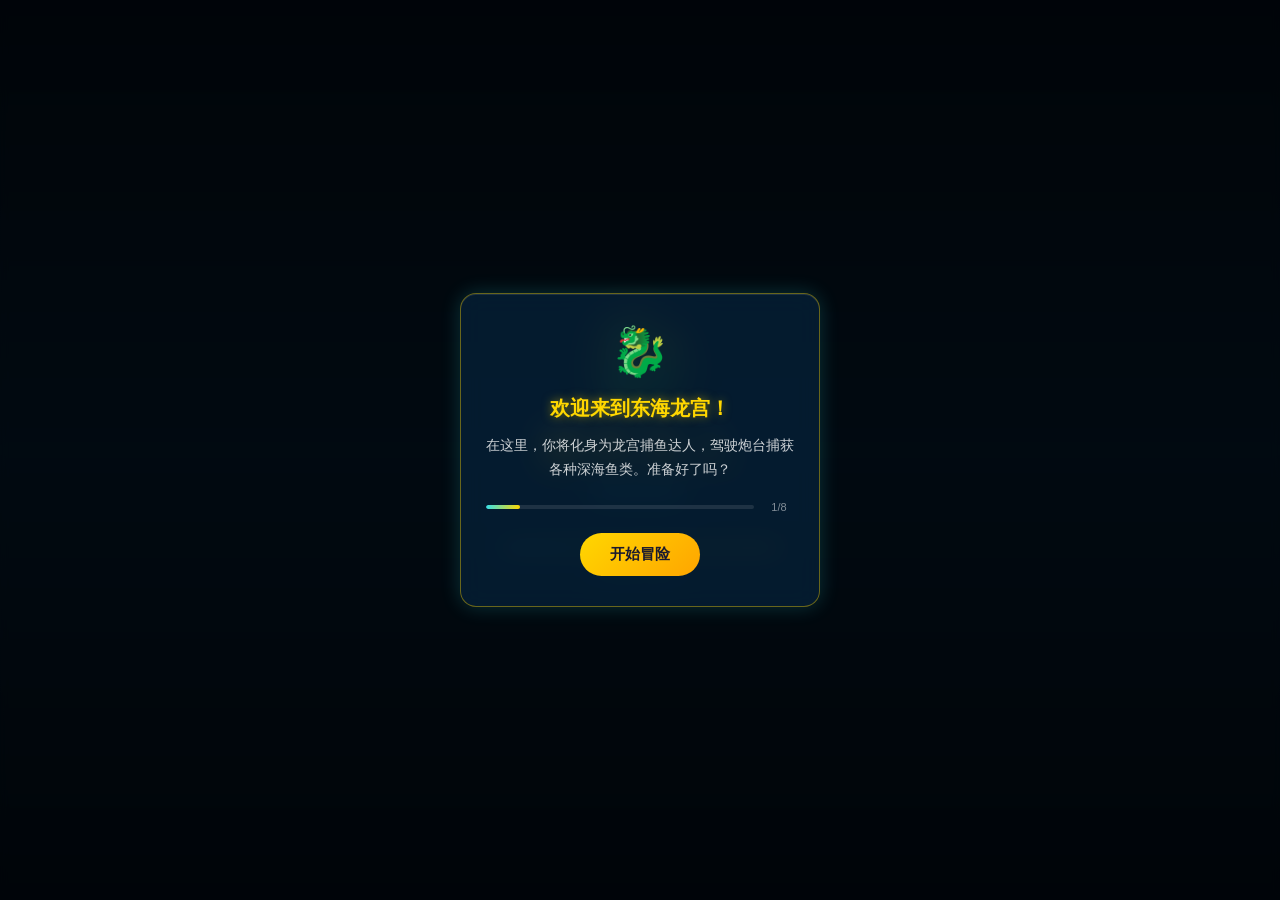
==== frontend/index.html @ 35c8842b "feat: 初始化捕鱼达人·东海龙宫项目 - 前端H5游戏：国风东海龙宫主题，完整捕鱼玩法 - 后端Java Spring Boot：DDD架构，130+ API接口 - 管理后台：数据报表/在线玩家" ====
<!DOCTYPE html>
<html lang="zh-CN">
<head>
    <meta charset="UTF-8">
    <meta name="viewport" content="width=device-width, initial-scale=1.0, maximum-scale=1.0, user-scalable=no, viewport-fit=cover">
    <meta name="description" content="捕鱼达人·东海龙宫 - 国风深海主题休闲捕鱼H5游戏">
    <meta name="theme-color" content="#06223A">
    <meta name="apple-mobile-web-app-capable" content="yes">
    <meta name="apple-mobile-web-app-status-bar-style" content="black-translucent">
    <title>捕鱼达人·东海龙宫</title>
    <link rel="manifest" href="manifest.json">
    <link rel="stylesheet" href="css/style.css">
</head>
<body>
    <!-- 加载画面 -->
    <div id="loading-screen" class="loading-screen">
        <div class="loading-content">
            <div class="loading-logo">
                <span class="logo-icon">🐉</span>
                <h1 class="logo-title">捕鱼达人</h1>
                <p class="logo-subtitle">· 东海龙宫 ·</p>
            </div>
            <div class="loading-bar-container">
                <div class="loading-bar" id="loading-bar"></div>
            </div>
            <p class="loading-text">正在进入龙宫...</p>
        </div>
    </div>

    <!-- 游戏容器 -->
    <div id="game-container" class="game-container"></div>

    <!-- 旋转提示（竖屏时显示） -->
    <div class="rotate-hint">
        <div class="rotate-icon">📱</div>
        <p>请横屏体验游戏</p>
    </div>

    <!-- 入口脚本 -->
    <script type="module" src="js/main.js"></script>

    <script>
        // 加载进度动画
        let progress = 0;
        const loadingBar = document.getElementById('loading-bar');
        const loadingInterval = setInterval(() => {
            progress += Math.random() * 15;
            if (progress >= 100) {
                progress = 100;
                clearInterval(loadingInterval);
                // 延迟隐藏加载画面
                setTimeout(() => {
                    const loading = document.getElementById('loading-screen');
                    if (loading) {
                        loading.classList.add('fade-out');
                        setTimeout(() => loading.style.display = 'none', 500);
                    }
                }, 500);
            }
            if (loadingBar) loadingBar.style.width = progress + '%';
        }, 200);

        // PWA Service Worker 注册
        if ('serviceWorker' in navigator) {
            window.addEventListener('load', () => {
                navigator.serviceWorker.register('sw.js').catch(() => {});
            });
        }
    </script>
</body>
</html>
---- frontend/css/style.css ----
/* ========================================
   捕鱼达人·东海龙宫 - 全局样式
   国风深海墨蓝主题 + 琉璃玻璃拟态 + 鎏金发光
   ======================================== */

/* CSS 变量 */
:root {
    --primary: #06223A;
    --primary-light: #0A3A5C;
    --primary-dark: #03101F;
    --accent: #36E0E8;
    --accent-light: #7DF9FF;
    --gold: #FFD700;
    --gold-dark: #B8860B;
    --gold-light: #FFF8DC;
    --text: #F0F8FF;
    --text-gold: #FFD700;
    --danger: #FF6B35;
    --success: #4ADE80;

    --glass-bg: rgba(6, 34, 58, 0.75);
    --glass-border: rgba(255, 215, 0, 0.4);
    --glass-shadow: 0 0 20px rgba(54, 224, 232, 0.2), inset 0 1px 0 rgba(255, 255, 255, 0.1);

    --safe-top: env(safe-area-inset-top, 0px);
    --safe-bottom: env(safe-area-inset-bottom, 0px);
    --safe-left: env(safe-area-inset-left, 0px);
    --safe-right: env(safe-area-inset-right, 0px);
}

* {
    margin: 0;
    padding: 0;
    box-sizing: border-box;
    -webkit-tap-highlight-color: transparent;
    -webkit-touch-callout: none;
    -webkit-user-select: none;
    user-select: none;
}

html, body {
    width: 100%;
    height: 100%;
    overflow: hidden;
    background: var(--primary-dark);
    font-family: "Microsoft YaHei", "PingFang SC", "Hiragino Sans GB", sans-serif;
    color: var(--text);
}

/* ========================================
   加载画面
   ======================================== */
.loading-screen {
    position: fixed;
    top: 0;
    left: 0;
    width: 100%;
    height: 100%;
    background: linear-gradient(180deg, var(--primary-dark) 0%, var(--primary) 50%, var(--primary-dark) 100%);
    display: flex;
    align-items: center;
    justify-content: center;
    z-index: 10000;
    transition: opacity 0.5s ease;
}

.loading-screen.fade-out {
    opacity: 0;
}

.loading-content {
    text-align: center;
}

.loading-logo {
    margin-bottom: 40px;
}

.logo-icon {
    font-size: 80px;
    display: block;
    animation: float 3s ease-in-out infinite;
    filter: drop-shadow(0 0 20px var(--gold));
}

.logo-title {
    font-size: 42px;
    font-weight: bold;
    background: linear-gradient(180deg, var(--gold-light) 0%, var(--gold) 50%, var(--gold-dark) 100%);
    -webkit-background-clip: text;
    -webkit-text-fill-color: transparent;
    background-clip: text;
    text-shadow: 0 0 30px rgba(255, 215, 0, 0.5);
    margin-top: 10px;
    letter-spacing: 8px;
}

.logo-subtitle {
    font-size: 18px;
    color: var(--accent);
    letter-spacing: 6px;
    margin-top: 5px;
    text-shadow: 0 0 10px var(--accent);
}

.loading-bar-container {
    width: 280px;
    height: 6px;
    background: rgba(255, 255, 255, 0.1);
    border-radius: 3px;
    margin: 0 auto 15px;
    overflow: hidden;
    border: 1px solid var(--glass-border);
}

.loading-bar {
    height: 100%;
    width: 0%;
    background: linear-gradient(90deg, var(--accent) 0%, var(--gold) 100%);
    border-radius: 3px;
    box-shadow: 0 0 10px var(--accent);
    transition: width 0.3s ease;
}

.loading-text {
    font-size: 14px;
    color: var(--accent);
    opacity: 0.8;
}

.loading-error {
    color: var(--danger);
    font-size: 16px;
}

@keyframes float {
    0%, 100% { transform: translateY(0); }
    50% { transform: translateY(-10px); }
}

/* ========================================
   游戏容器
   ======================================== */
.game-container {
    position: relative;
    width: 100%;
    height: 100%;
    overflow: hidden;
}

.game-container canvas {
    display: block;
    position: absolute;
    top: 0;
    left: 0;
}

/* ========================================
   琉璃玻璃面板通用样式
   ======================================== */
.glass-panel {
    background: var(--glass-bg);
    backdrop-filter: blur(12px);
    -webkit-backdrop-filter: blur(12px);
    border: 1px solid var(--glass-border);
    border-radius: 16px;
    box-shadow: var(--glass-shadow);
}

/* ========================================
   顶部状态栏
   ======================================== */
.top-bar {
    position: absolute;
    top: calc(10px + var(--safe-top));
    left: calc(10px + var(--safe-left));
    right: calc(10px + var(--safe-right));
    height: 56px;
    display: flex;
    align-items: center;
    justify-content: space-between;
    padding: 0 16px;
    z-index: 100;
    border-radius: 28px;
}

.top-bar-left {
    display: flex;
    align-items: center;
    gap: 10px;
}

.player-avatar {
    position: relative;
    width: 40px;
    height: 40px;
    border-radius: 50%;
    background: linear-gradient(135deg, var(--primary-light), var(--primary));
    display: flex;
    align-items: center;
    justify-content: center;
    font-size: 22px;
    border: 2px solid var(--gold);
    box-shadow: 0 0 10px rgba(255, 215, 0, 0.4);
}

.avatar-ring {
    position: absolute;
    top: -3px;
    left: -3px;
    right: -3px;
    bottom: -3px;
    border-radius: 50%;
    border: 2px solid transparent;
    border-top-color: var(--accent);
    animation: spin 3s linear infinite;
}

@keyframes spin {
    to { transform: rotate(360deg); }
}

.player-info {
    display: flex;
    flex-direction: column;
    line-height: 1.2;
}

.player-name {
    font-size: 14px;
    font-weight: bold;
    color: var(--text);
}

.player-vip {
    font-size: 11px;
    color: var(--gold);
    background: linear-gradient(90deg, rgba(255, 215, 0, 0.2), rgba(255, 215, 0, 0.05));
    padding: 1px 6px;
    border-radius: 4px;
    border: 1px solid rgba(255, 215, 0, 0.3);
    width: fit-content;
}

.top-bar-center {
    flex: 1;
    display: flex;
    justify-content: center;
}

.coin-display {
    display: flex;
    align-items: center;
    gap: 8px;
    background: linear-gradient(135deg, rgba(255, 215, 0, 0.15), rgba(255, 215, 0, 0.05));
    border: 1px solid rgba(255, 215, 0, 0.4);
    border-radius: 20px;
    padding: 6px 14px;
    box-shadow: 0 0 15px rgba(255, 215, 0, 0.2);
}

.coin-icon {
    font-size: 20px;
    filter: drop-shadow(0 0 5px var(--gold));
}

.coin-value {
    font-size: 18px;
    font-weight: bold;
    color: var(--gold);
    text-shadow: 0 0 10px rgba(255, 215, 0, 0.6);
    min-width: 60px;
    text-align: center;
    transition: transform 0.2s;
}

.coin-value.coin-bump {
    transform: scale(1.2);
}

.coin-add-btn {
    width: 24px;
    height: 24px;
    border-radius: 50%;
    border: none;
    background: linear-gradient(135deg, var(--gold), var(--gold-dark));
    color: var(--primary-dark);
    font-size: 16px;
    font-weight: bold;
    cursor: pointer;
    display: flex;
    align-items: center;
    justify-content: center;
    box-shadow: 0 0 8px rgba(255, 215, 0, 0.5);
    transition: transform 0.15s;
}

.coin-add-btn:active {
    transform: scale(0.9);
}

/* 能量条 */
.energy-bar-container {
    display: flex;
    align-items: center;
    gap: 6px;
    margin-top: 4px;
    justify-content: center;
}

.energy-bar-bg {
    width: 120px;
    height: 8px;
    border-radius: 4px;
    background: rgba(0, 0, 0, 0.4);
    border: 1px solid rgba(54, 224, 232, 0.3);
    overflow: hidden;
}

.energy-bar-fill {
    height: 100%;
    width: 30%;
    border-radius: 4px;
    background: linear-gradient(90deg, #36E0E8, #7DF9FF, #36E0E8);
    box-shadow: 0 0 8px rgba(54, 224, 232, 0.6);
    transition: width 0.3s ease;
    animation: energyGlow 2s ease-in-out infinite;
}

@keyframes energyGlow {
    0%, 100% { box-shadow: 0 0 6px rgba(54, 224, 232, 0.4); }
    50% { box-shadow: 0 0 12px rgba(54, 224, 232, 0.8); }
}

.energy-bar-text {
    font-size: 10px;
    color: var(--accent);
    font-weight: bold;
    min-width: 45px;
}

.top-bar-right {
    display: flex;
    align-items: center;
    gap: 12px;
}

.diamond-display, .level-display {
    display: flex;
    align-items: center;
    gap: 4px;
    font-size: 14px;
    font-weight: bold;
}

.diamond-display {
    color: var(--accent-light);
    text-shadow: 0 0 8px var(--accent);
}

.level-display {
    color: var(--gold);
    text-shadow: 0 0 8px var(--gold);
}

/* ========================================
   底部操作栏
   ======================================== */
.bottom-bar {
    position: absolute;
    bottom: calc(10px + var(--safe-bottom));
    left: calc(10px + var(--safe-left));
    right: calc(10px + var(--safe-right));
    height: 64px;
    display: flex;
    align-items: center;
    justify-content: space-between;
    padding: 0 16px;
    z-index: 100;
    border-radius: 32px;
}

.bottom-bar-left {
    display: flex;
    align-items: center;
    gap: 8px;
}

.cannon-btn {
    width: 40px;
    height: 40px;
    border-radius: 50%;
    border: 1px solid var(--glass-border);
    background: linear-gradient(135deg, rgba(54, 224, 232, 0.2), rgba(54, 224, 232, 0.05));
    color: var(--accent);
    font-size: 20px;
    font-weight: bold;
    cursor: pointer;
    display: flex;
    align-items: center;
    justify-content: center;
    transition: all 0.15s;
    box-shadow: 0 0 8px rgba(54, 224, 232, 0.3);
}

.cannon-btn:active {
    transform: scale(0.9);
    background: linear-gradient(135deg, rgba(255, 215, 0, 0.3), rgba(255, 215, 0, 0.1));
    color: var(--gold);
}

.cannon-level {
    display: flex;
    flex-direction: column;
    align-items: center;
    line-height: 1.1;
    min-width: 50px;
}

.cannon-level .level-label {
    font-size: 10px;
    color: var(--accent);
    opacity: 0.7;
}

.cannon-level .level-value {
    font-size: 18px;
    font-weight: bold;
    color: var(--gold);
    text-shadow: 0 0 8px rgba(255, 215, 0, 0.6);
}

.bottom-bar-center {
    display: flex;
    align-items: center;
}

.auto-fire-btn {
    display: flex;
    flex-direction: column;
    align-items: center;
    gap: 2px;
    padding: 8px 16px;
    border-radius: 20px;
    border: 1px solid var(--glass-border);
    background: linear-gradient(135deg, rgba(54, 224, 232, 0.15), rgba(54, 224, 232, 0.05));
    color: var(--accent);
    cursor: pointer;
    transition: all 0.15s;
    font-size: 12px;
}

.auto-fire-btn.active {
    background: linear-gradient(135deg, rgba(255, 215, 0, 0.3), rgba(255, 215, 0, 0.1));
    color: var(--gold);
    border-color: var(--gold);
    box-shadow: 0 0 15px rgba(255, 215, 0, 0.4);
}

.auto-fire-btn:active {
    transform: scale(0.95);
}

.auto-fire-icon {
    font-size: 18px;
}

.bottom-bar-right {
    display: flex;
    align-items: center;
    gap: 6px;
}

.action-btn {
    position: relative;
    width: 40px;
    height: 40px;
    border-radius: 50%;
    border: 1px solid var(--glass-border);
    background: rgba(6, 34, 58, 0.5);
    font-size: 18px;
    cursor: pointer;
    display: flex;
    align-items: center;
    justify-content: center;
    transition: all 0.15s;
}

.action-btn:active {
    transform: scale(0.9);
    background: rgba(255, 215, 0, 0.2);
}

.btn-badge {
    position: absolute;
    top: -2px;
    right: -2px;
    width: 16px;
    height: 16px;
    border-radius: 50%;
    background: var(--danger);
    color: white;
    font-size: 10px;
    font-weight: bold;
    display: flex;
    align-items: center;
    justify-content: center;
    animation: pulse 1s ease-in-out infinite;
}

@keyframes pulse {
    0%, 100% { transform: scale(1); }
    50% { transform: scale(1.2); }
}

/* ========================================
   侧边道具栏
   ======================================== */
.sidebar {
    position: absolute;
    right: calc(10px + var(--safe-right));
    top: 50%;
    transform: translateY(-50%);
    display: flex;
    flex-direction: column;
    gap: 10px;
    padding: 12px 8px;
    z-index: 99;
    border-radius: 24px;
}

.item-btn {
    position: relative;
    width: 48px;
    height: 48px;
    border-radius: 50%;
    border: 2px solid var(--glass-border);
    background: linear-gradient(135deg, rgba(6, 34, 58, 0.8), rgba(10, 58, 92, 0.6));
    font-size: 24px;
    cursor: pointer;
    display: flex;
    align-items: center;
    justify-content: center;
    transition: all 0.15s;
    box-shadow: 0 0 10px rgba(54, 224, 232, 0.2);
}

.item-btn:active {
    transform: scale(0.9);
    box-shadow: 0 0 20px rgba(255, 215, 0, 0.5);
}

.item-count {
    position: absolute;
    bottom: -2px;
    right: -2px;
    min-width: 18px;
    height: 18px;
    padding: 0 4px;
    border-radius: 9px;
    background: var(--gold);
    color: var(--primary-dark);
    font-size: 11px;
    font-weight: bold;
    display: flex;
    align-items: center;
    justify-content: center;
}

.item-cooldown {
    position: absolute;
    top: 0;
    left: 0;
    right: 0;
    bottom: 0;
    border-radius: 50%;
    background: rgba(0, 0, 0, 0.6);
    color: var(--gold);
    font-size: 14px;
    font-weight: bold;
    display: flex;
    align-items: center;
    justify-content: center;
}

.sidebar-divider {
    width: 80%;
    height: 1px;
    background: linear-gradient(90deg, transparent, rgba(255, 215, 0, 0.4), transparent);
    margin: 4px 0;
}

/* 技能按钮 */
.skill-btn {
    position: relative;
    width: 44px;
    height: 44px;
    border-radius: 50%;
    border: 2px solid rgba(54, 224, 232, 0.5);
    background: linear-gradient(135deg, rgba(54, 224, 232, 0.15), rgba(6, 34, 58, 0.8));
    cursor: pointer;
    display: flex;
    flex-direction: column;
    align-items: center;
    justify-content: center;
    transition: all 0.15s;
    box-shadow: 0 0 10px rgba(54, 224, 232, 0.2);
    padding: 0;
}

.skill-btn:hover {
    border-color: var(--accent);
    box-shadow: 0 0 15px rgba(54, 224, 232, 0.5);
    transform: scale(1.08);
}

.skill-btn:active {
    transform: scale(0.92);
}

.skill-btn.disabled {
    opacity: 0.4;
    cursor: not-allowed;
    filter: grayscale(0.5);
}

.skill-icon {
    font-size: 18px;
    line-height: 1;
}

.skill-cost {
    font-size: 8px;
    color: var(--accent);
    font-weight: bold;
    margin-top: 1px;
}

/* ========================================
   弹窗系统
   ======================================== */
.popup {
    position: fixed;
    top: 0;
    left: 0;
    width: 100%;
    height: 100%;
    display: flex;
    align-items: center;
    justify-content: center;
    z-index: 1000;
    animation: popupFadeIn 0.2s ease;
}

@keyframes popupFadeIn {
    from { opacity: 0; }
    to { opacity: 1; }
}

.popup-overlay {
    position: absolute;
    top: 0;
    left: 0;
    width: 100%;
    height: 100%;
    background: rgba(0, 0, 0, 0.6);
    backdrop-filter: blur(4px);
}

.popup-panel {
    position: relative;
    width: 90%;
    max-width: 500px;
    max-height: 80vh;
    display: flex;
    flex-direction: column;
    animation: popupSlideIn 0.3s cubic-bezier(0.34, 1.56, 0.64, 1);
    overflow: hidden;
}

@keyframes popupSlideIn {
    from {
        transform: scale(0.8) translateY(20px);
        opacity: 0;
    }
    to {
        transform: scale(1) translateY(0);
        opacity: 1;
    }
}

.popup-title-bar {
    display: flex;
    align-items: center;
    justify-content: space-between;
    padding: 16px 20px;
    border-bottom: 1px solid var(--glass-border);
    background: linear-gradient(90deg, rgba(255, 215, 0, 0.1), transparent);
}

.popup-title {
    font-size: 18px;
    font-weight: bold;
    background: linear-gradient(180deg, var(--gold-light), var(--gold));
    -webkit-background-clip: text;
    -webkit-text-fill-color: transparent;
    background-clip: text;
    text-shadow: 0 0 10px rgba(255, 215, 0, 0.3);
    letter-spacing: 2px;
}

.popup-close-btn {
    width: 32px;
    height: 32px;
    border-radius: 50%;
    border: 1px solid var(--glass-border);
    background: rgba(255, 107, 53, 0.2);
    color: var(--danger);
    font-size: 14px;
    cursor: pointer;
    display: flex;
    align-items: center;
    justify-content: center;
    transition: all 0.15s;
}

.popup-close-btn:hover {
    background: rgba(255, 107, 53, 0.4);
    transform: rotate(90deg);
}

.popup-content {
    flex: 1;
    overflow-y: auto;
    padding: 16px 20px;
}

.popup-content::-webkit-scrollbar {
    width: 4px;
}

.popup-content::-webkit-scrollbar-track {
    background: transparent;
}

.popup-content::-webkit-scrollbar-thumb {
    background: var(--glass-border);
    border-radius: 2px;
}

/* ========================================
   Toast 提示
   ======================================== */
.toast-container {
    position: fixed;
    top: calc(80px + var(--safe-top));
    left: 50%;
    transform: translateX(-50%);
    z-index: 2000;
    display: flex;
    flex-direction: column;
    align-items: center;
    gap: 8px;
    pointer-events: none;
}

.toast {
    padding: 10px 24px;
    border-radius: 20px;
    font-size: 14px;
    color: var(--text);
    white-space: nowrap;
    animation: toastIn 0.3s ease, toastOut 0.3s ease 1.7s forwards;
    box-shadow: 0 4px 20px rgba(0, 0, 0, 0.3);
}

@keyframes toastIn {
    from { transform: translateY(-20px); opacity: 0; }
    to { transform: translateY(0); opacity: 1; }
}

@keyframes toastOut {
    to { transform: translateY(-10px); opacity: 0; }
}

.toast.fade-out {
    opacity: 0;
}

/* ========================================
   FPS 显示
   ======================================== */
.fps-display {
    position: absolute;
    top: calc(70px + var(--safe-top));
    left: 10px;
    padding: 4px 10px;
    background: rgba(0, 0, 0, 0.6);
    border-radius: 4px;
    font-size: 11px;
    color: var(--success);
    font-family: monospace;
    z-index: 200;
    pointer-events: none;
}

/* ========================================
   任务面板
   ======================================== */
.task-item {
    display: flex;
    align-items: center;
    justify-content: space-between;
    padding: 12px;
    margin-bottom: 10px;
    background: rgba(255, 255, 255, 0.05);
    border-radius: 12px;
    border: 1px solid rgba(255, 255, 255, 0.1);
    transition: all 0.2s;
}

.task-item.completed {
    border-color: var(--gold);
    background: rgba(255, 215, 0, 0.1);
}

.task-item.claimed {
    opacity: 0.5;
}

.task-info {
    flex: 1;
}

.task-name {
    font-size: 14px;
    font-weight: bold;
    color: var(--text);
    display: block;
    margin-bottom: 6px;
}

.task-progress-bar {
    width: 100%;
    height: 6px;
    background: rgba(255, 255, 255, 0.1);
    border-radius: 3px;
    overflow: hidden;
    margin-bottom: 4px;
}

.task-progress-fill {
    height: 100%;
    background: linear-gradient(90deg, var(--accent), var(--gold));
    border-radius: 3px;
    transition: width 0.3s;
}

.task-progress-text {
    font-size: 11px;
    color: var(--accent);
    opacity: 0.7;
}

.task-reward {
    display: flex;
    flex-direction: column;
    align-items: flex-end;
    gap: 4px;
    margin-left: 12px;
}

.reward-coins, .reward-diamonds {
    font-size: 12px;
    font-weight: bold;
}

.reward-coins { color: var(--gold); }
.reward-diamonds { color: var(--accent); }

.task-claim-btn {
    padding: 6px 14px;
    border-radius: 14px;
    border: none;
    background: linear-gradient(135deg, var(--gold), var(--gold-dark));
    color: var(--primary-dark);
    font-size: 12px;
    font-weight: bold;
    cursor: pointer;
    transition: all 0.15s;
}

.task-claim-btn:disabled {
    background: rgba(255, 255, 255, 0.1);
    color: rgba(255, 255, 255, 0.4);
    cursor: not-allowed;
}

.task-claim-btn:not(:disabled):active {
    transform: scale(0.95);
}

/* ========================================
   排行榜
   ======================================== */
.rank-tabs {
    display: flex;
    gap: 8px;
    margin-bottom: 16px;
}

.rank-tab {
    flex: 1;
    padding: 8px;
    border-radius: 8px;
    border: 1px solid var(--glass-border);
    background: transparent;
    color: var(--text);
    font-size: 13px;
    cursor: pointer;
    transition: all 0.15s;
}

.rank-tab.active {
    background: linear-gradient(135deg, rgba(255, 215, 0, 0.2), rgba(255, 215, 0, 0.05));
    border-color: var(--gold);
    color: var(--gold);
}

.rank-list {
    margin-bottom: 16px;
}

.rank-item {
    display: flex;
    align-items: center;
    padding: 10px 12px;
    margin-bottom: 6px;
    background: rgba(255, 255, 255, 0.03);
    border-radius: 10px;
    gap: 10px;
}

.rank-item.top {
    background: linear-gradient(90deg, rgba(255, 215, 0, 0.15), transparent);
    border: 1px solid rgba(255, 215, 0, 0.3);
}

.rank-number {
    width: 28px;
    text-align: center;
    font-size: 16px;
    font-weight: bold;
    color: var(--text);
}

.rank-avatar {
    font-size: 24px;
}

.rank-name {
    flex: 1;
    font-size: 14px;
    color: var(--text);
}

.rank-coins {
    font-size: 14px;
    font-weight: bold;
    color: var(--gold);
}

.rank-my {
    display: flex;
    justify-content: space-between;
    padding: 12px;
    background: linear-gradient(90deg, rgba(54, 224, 232, 0.1), transparent);
    border-radius: 10px;
    border: 1px solid rgba(54, 224, 232, 0.3);
    font-size: 13px;
    color: var(--accent);
}

/* ========================================
   设置面板
   ======================================== */
.setting-group {
    display: flex;
    align-items: center;
    justify-content: space-between;
    padding: 14px 0;
    border-bottom: 1px solid rgba(255, 255, 255, 0.08);
}

.setting-group label {
    font-size: 14px;
    color: var(--text);
}

.setting-control {
    display: flex;
    align-items: center;
    gap: 10px;
}

.volume-slider {
    width: 120px;
    height: 4px;
    -webkit-appearance: none;
    appearance: none;
    background: rgba(255, 255, 255, 0.2);
    border-radius: 2px;
    outline: none;
}

.volume-slider::-webkit-slider-thumb {
    -webkit-appearance: none;
    appearance: none;
    width: 16px;
    height: 16px;
    border-radius: 50%;
    background: var(--gold);
    cursor: pointer;
    box-shadow: 0 0 8px var(--gold);
}

.toggle-btn {
    padding: 6px 16px;
    border-radius: 14px;
    border: 1px solid var(--glass-border);
    background: transparent;
    color: var(--text);
    font-size: 13px;
    cursor: pointer;
    transition: all 0.15s;
    min-width: 50px;
}

.toggle-btn.on {
    background: linear-gradient(135deg, rgba(74, 222, 128, 0.3), rgba(74, 222, 128, 0.1));
    border-color: var(--success);
    color: var(--success);
}

.toggle-btn.off {
    background: rgba(255, 255, 255, 0.05);
    color: rgba(255, 255, 255, 0.5);
}

.quality-btns {
    display: flex;
    gap: 6px;
}

.quality-btn {
    padding: 6px 14px;
    border-radius: 8px;
    border: 1px solid var(--glass-border);
    background: transparent;
    color: var(--text);
    font-size: 13px;
    cursor: pointer;
    transition: all 0.15s;
}

.quality-btn.active {
    background: linear-gradient(135deg, rgba(54, 224, 232, 0.3), rgba(54, 224, 232, 0.1));
    border-color: var(--accent);
    color: var(--accent);
}

.pause-btn {
    padding: 8px 24px;
    border-radius: 16px;
    border: 1px solid var(--gold);
    background: linear-gradient(135deg, rgba(255, 215, 0, 0.2), rgba(255, 215, 0, 0.05));
    color: var(--gold);
    font-size: 14px;
    font-weight: bold;
    cursor: pointer;
    transition: all 0.15s;
}

.pause-btn:active {
    transform: scale(0.95);
}

.setting-links {
    display: flex;
    gap: 16px;
    padding: 12px 0;
}

.setting-link {
    color: var(--accent);
    font-size: 13px;
    text-decoration: underline;
    cursor: pointer;
}

.setting-disclaimer {
    margin-top: 16px;
    padding: 12px;
    background: rgba(255, 107, 53, 0.1);
    border-radius: 8px;
    border: 1px solid rgba(255, 107, 53, 0.3);
}

.setting-disclaimer p {
    font-size: 11px;
    color: var(--danger);
    line-height: 1.5;
}

/* ========================================
   签到面板
   ======================================== */
.signin-calendar {
    display: grid;
    grid-template-columns: repeat(7, 1fr);
    gap: 6px;
    margin-bottom: 20px;
}

.signin-day {
    position: relative;
    padding: 10px 4px;
    border-radius: 10px;
    background: rgba(255, 255, 255, 0.05);
    border: 1px solid rgba(255, 255, 255, 0.1);
    text-align: center;
    transition: all 0.2s;
}

.signin-day.signed {
    background: rgba(74, 222, 128, 0.15);
    border-color: var(--success);
}

.signin-day.current {
    background: linear-gradient(135deg, rgba(255, 215, 0, 0.3), rgba(255, 215, 0, 0.1));
    border-color: var(--gold);
    box-shadow: 0 0 15px rgba(255, 215, 0, 0.4);
    animation: pulse 1.5s ease-in-out infinite;
}

.day-number {
    font-size: 10px;
    color: var(--accent);
    opacity: 0.7;
    display: block;
    margin-bottom: 4px;
}

.day-reward {
    font-size: 11px;
    color: var(--gold);
    font-weight: bold;
}

.day-check {
    position: absolute;
    top: 2px;
    right: 4px;
    color: var(--success);
    font-size: 14px;
    font-weight: bold;
}

.signin-btn {
    width: 100%;
    padding: 14px;
    border-radius: 24px;
    border: none;
    background: linear-gradient(135deg, var(--gold), var(--gold-dark));
    color: var(--primary-dark);
    font-size: 16px;
    font-weight: bold;
    cursor: pointer;
    transition: all 0.15s;
    box-shadow: 0 4px 20px rgba(255, 215, 0, 0.4);
    margin-bottom: 12px;
}

.signin-btn:disabled {
    background: rgba(255, 255, 255, 0.1);
    color: rgba(255, 255, 255, 0.4);
    box-shadow: none;
    cursor: not-allowed;
}

.signin-btn:not(:disabled):active {
    transform: scale(0.98);
}

.signin-hint {
    font-size: 12px;
    color: var(--accent);
    opacity: 0.7;
    text-align: center;
    line-height: 1.5;
}

/* ========================================
   幸运转盘
   ======================================== */
.wheel-container {
    position: relative;
    width: 260px;
    height: 260px;
    margin: 0 auto 20px;
}

.wheel {
    width: 100%;
    height: 100%;
    border-radius: 50%;
    border: 4px solid var(--gold);
    box-shadow: 0 0 30px rgba(255, 215, 0, 0.4), inset 0 0 20px rgba(0, 0, 0, 0.3);
    position: relative;
    overflow: hidden;
    transition: transform 4s cubic-bezier(0.17, 0.67, 0.12, 0.99);
}

.wheel-segment {
    position: absolute;
    width: 50%;
    height: 50%;
    top: 0;
    left: 50%;
    transform-origin: bottom left;
    background: linear-gradient(135deg, rgba(6, 34, 58, 0.8), rgba(10, 58, 92, 0.6));
    display: flex;
    align-items: center;
    justify-content: center;
}

.wheel-segment:nth-child(odd) {
    background: linear-gradient(135deg, rgba(255, 215, 0, 0.15), rgba(255, 215, 0, 0.05));
}

.wheel-segment span {
    position: absolute;
    top: 20px;
    left: 50%;
    transform: translateX(-50%) rotate(22.5deg);
    font-size: 10px;
    color: var(--gold);
    white-space: nowrap;
    text-align: center;
}

.wheel-center {
    position: absolute;
    top: 50%;
    left: 50%;
    transform: translate(-50%, -50%);
    width: 60px;
    height: 60px;
    border-radius: 50%;
    background: linear-gradient(135deg, var(--gold), var(--gold-dark));
    display: flex;
    align-items: center;
    justify-content: center;
    font-size: 14px;
    font-weight: bold;
    color: var(--primary-dark);
    box-shadow: 0 0 20px rgba(255, 215, 0, 0.6);
    z-index: 2;
}

.wheel-pointer {
    position: absolute;
    top: -10px;
    left: 50%;
    transform: translateX(-50%);
    width: 0;
    height: 0;
    border-left: 12px solid transparent;
    border-right: 12px solid transparent;
    border-top: 20px solid var(--danger);
    z-index: 3;
    filter: drop-shadow(0 0 5px var(--danger));
}

.wheel-info {
    text-align: center;
}

.wheel-info p {
    font-size: 14px;
    color: var(--text);
    margin-bottom: 12px;
}

.wheel-spin-btn {
    padding: 12px 40px;
    border-radius: 24px;
    border: none;
    background: linear-gradient(135deg, var(--gold), var(--gold-dark));
    color: var(--primary-dark);
    font-size: 16px;
    font-weight: bold;
    cursor: pointer;
    transition: all 0.15s;
    box-shadow: 0 4px 20px rgba(255, 215, 0, 0.4);
    margin-bottom: 12px;
}

.wheel-spin-btn:active {
    transform: scale(0.95);
}

.wheel-hint {
    font-size: 11px !important;
    color: var(--accent) !important;
    opacity: 0.6;
}

/* ========================================
   炮台养成升级
   ======================================== */
.upgrade-header {
    display: flex;
    justify-content: space-between;
    align-items: center;
    margin-bottom: 15px;
    padding-bottom: 10px;
    border-bottom: 1px solid rgba(255, 215, 0, 0.2);
}

.upgrade-title {
    font-size: 18px;
    font-weight: bold;
    color: var(--gold);
    text-shadow: 0 0 10px rgba(255, 215, 0, 0.5);
}

.upgrade-power {
    font-size: 14px;
    color: var(--accent);
    font-weight: bold;
}

.upgrade-list {
    display: flex;
    flex-direction: column;
    gap: 12px;
    max-height: 50vh;
    overflow-y: auto;
}

.upgrade-item {
    display: flex;
    align-items: center;
    gap: 12px;
    padding: 12px;
    border-radius: 12px;
    background: rgba(255, 255, 255, 0.05);
    border: 1px solid var(--glass-border);
    transition: all 0.15s;
}

.upgrade-item:hover {
    border-color: rgba(255, 215, 0, 0.3);
    background: rgba(255, 215, 0, 0.05);
}

.upgrade-icon {
    font-size: 28px;
    width: 44px;
    height: 44px;
    display: flex;
    align-items: center;
    justify-content: center;
    border-radius: 50%;
    background: linear-gradient(135deg, rgba(255, 215, 0, 0.15), rgba(6, 34, 58, 0.8));
    border: 1px solid rgba(255, 215, 0, 0.3);
    flex-shrink: 0;
}

.upgrade-info {
    flex: 1;
    min-width: 0;
}

.upgrade-name {
    display: flex;
    justify-content: space-between;
    align-items: center;
    margin-bottom: 2px;
}

.upgrade-name span:first-child {
    font-size: 14px;
    font-weight: bold;
    color: var(--gold);
}

.upgrade-level {
    font-size: 11px;
    color: var(--accent);
    opacity: 0.8;
}

.upgrade-desc {
    font-size: 11px;
    color: rgba(255, 255, 255, 0.6);
    margin-bottom: 4px;
}

.upgrade-effect {
    display: flex;
    gap: 10px;
    font-size: 11px;
    margin-bottom: 4px;
}

.upgrade-effect span:first-child {
    color: var(--accent);
}

.upgrade-next {
    color: var(--gold);
    opacity: 0.8;
}

.upgrade-progress {
    height: 4px;
    border-radius: 2px;
    background: rgba(0, 0, 0, 0.3);
    overflow: hidden;
}

.upgrade-progress-fill {
    height: 100%;
    border-radius: 2px;
    background: linear-gradient(90deg, var(--gold), #FFA500);
    box-shadow: 0 0 6px rgba(255, 215, 0, 0.5);
    transition: width 0.3s;
}

.upgrade-btn {
    flex-shrink: 0;
    padding: 8px 14px;
    border-radius: 14px;
    border: none;
    background: linear-gradient(135deg, var(--gold), var(--gold-dark));
    color: var(--primary-dark);
    font-size: 12px;
    font-weight: bold;
    cursor: pointer;
    transition: all 0.15s;
    box-shadow: 0 2px 8px rgba(255, 215, 0, 0.3);
    white-space: nowrap;
}

.upgrade-btn:hover:not(.maxed) {
    transform: scale(1.05);
    box-shadow: 0 4px 12px rgba(255, 215, 0, 0.5);
}

.upgrade-btn:active:not(.maxed) {
    transform: scale(0.95);
}

.upgrade-btn.maxed {
    background: rgba(255, 255, 255, 0.1);
    color: rgba(255, 255, 255, 0.4);
    cursor: not-allowed;
    box-shadow: none;
}

/* ========================================
   宠物系统
   ======================================== */
.pet-header {
    display: flex;
    justify-content: space-between;
    align-items: center;
    margin-bottom: 15px;
    padding-bottom: 10px;
    border-bottom: 1px solid rgba(255, 215, 0, 0.2);
}

.pet-title {
    font-size: 18px;
    font-weight: bold;
    color: var(--gold);
    text-shadow: 0 0 10px rgba(255, 215, 0, 0.5);
}

.pet-hint {
    font-size: 11px;
    color: var(--accent);
    opacity: 0.7;
}

.pet-list {
    display: grid;
    grid-template-columns: repeat(2, 1fr);
    gap: 12px;
    max-height: 50vh;
    overflow-y: auto;
}

.pet-card {
    position: relative;
    padding: 15px 10px;
    border-radius: 14px;
    background: rgba(255, 255, 255, 0.05);
    border: 1px solid var(--glass-border);
    text-align: center;
    transition: all 0.15s;
    overflow: hidden;
}

.pet-card.owned {
    border-color: rgba(54, 224, 232, 0.3);
}

.pet-card.active {
    border-color: var(--gold);
    background: linear-gradient(135deg, rgba(255, 215, 0, 0.1), rgba(255, 215, 0, 0.02));
    box-shadow: 0 0 15px rgba(255, 215, 0, 0.2);
}

.pet-card.locked {
    opacity: 0.7;
    filter: grayscale(0.5);
}

.pet-rarity {
    position: absolute;
    top: 6px;
    left: 6px;
    padding: 2px 6px;
    border-radius: 6px;
    font-size: 9px;
    font-weight: bold;
}

.pet-rarity.SSR {
    background: linear-gradient(135deg, #FFD700, #FFA500);
    color: #000;
}

.pet-rarity.SR {
    background: linear-gradient(135deg, #36E0E8, #7DF9FF);
    color: #000;
}

.pet-icon-large {
    font-size: 36px;
    margin: 8px 0 4px;
    filter: drop-shadow(0 0 8px currentColor);
}

.pet-name {
    font-size: 14px;
    font-weight: bold;
    color: var(--gold);
    margin-bottom: 2px;
}

.pet-desc {
    font-size: 10px;
    color: rgba(255, 255, 255, 0.6);
    margin-bottom: 8px;
    line-height: 1.3;
}

.pet-stats {
    display: flex;
    justify-content: center;
    gap: 8px;
    font-size: 10px;
    color: var(--accent);
    margin-bottom: 4px;
}

.pet-level {
    font-size: 11px;
    color: var(--gold);
    font-weight: bold;
    margin-bottom: 8px;
}

.pet-actions {
    display: flex;
    flex-direction: column;
    gap: 6px;
}

.pet-btn {
    padding: 6px 10px;
    border-radius: 10px;
    border: none;
    font-size: 11px;
    font-weight: bold;
    cursor: pointer;
    transition: all 0.15s;
}

.pet-btn.equip-btn {
    background: linear-gradient(135deg, var(--accent), #7DF9FF);
    color: var(--primary-dark);
}

.pet-btn.active-btn {
    background: rgba(255, 215, 0, 0.2);
    color: var(--gold);
    border: 1px solid var(--gold);
    cursor: default;
}

.pet-btn.upgrade-pet-btn {
    background: linear-gradient(135deg, var(--gold), var(--gold-dark));
    color: var(--primary-dark);
}

.pet-btn.unlock-btn {
    background: linear-gradient(135deg, rgba(255, 255, 255, 0.15), rgba(255, 255, 255, 0.05));
    color: var(--gold);
    border: 1px solid var(--gold);
}

.pet-btn:hover:not(.active-btn) {
    transform: scale(1.05);
}

.pet-btn:active:not(.active-btn) {
    transform: scale(0.95);
}

/* ========================================
   赛季系统
   ======================================== */
.season-header {
    margin-bottom: 12px;
    padding-bottom: 12px;
    border-bottom: 1px solid rgba(255, 215, 0, 0.2);
}

.season-title-row {
    display: flex;
    justify-content: space-between;
    align-items: center;
    margin-bottom: 8px;
}

.season-name {
    font-size: 16px;
    font-weight: bold;
    color: var(--gold);
    text-shadow: 0 0 10px rgba(255, 215, 0, 0.5);
}

.season-days {
    font-size: 11px;
    color: var(--accent);
}

.season-level-row {
    display: flex;
    align-items: center;
    gap: 8px;
    margin-bottom: 4px;
}

.season-level {
    font-size: 14px;
    font-weight: bold;
    color: var(--gold);
    min-width: 40px;
}

.season-xp-bar {
    flex: 1;
    height: 8px;
    background: rgba(255, 255, 255, 0.1);
    border-radius: 4px;
    overflow: hidden;
}

.season-xp-fill {
    height: 100%;
    background: linear-gradient(90deg, var(--accent), var(--gold));
    border-radius: 4px;
    transition: width 0.3s;
}

.season-xp-text {
    font-size: 10px;
    color: rgba(255, 255, 255, 0.5);
    min-width: 50px;
    text-align: right;
}

.season-daily-xp {
    font-size: 10px;
    color: rgba(255, 255, 255, 0.4);
}

.season-premium-banner {
    display: flex;
    justify-content: space-between;
    align-items: center;
    padding: 10px 15px;
    margin-bottom: 12px;
    border-radius: 12px;
    background: linear-gradient(135deg, rgba(255, 215, 0, 0.15), rgba(255, 165, 0, 0.05));
    border: 1px solid rgba(255, 215, 0, 0.4);
}

.season-premium-banner span {
    font-size: 14px;
    font-weight: bold;
    color: var(--gold);
}

.season-buy-btn {
    padding: 6px 16px;
    border: none;
    border-radius: 15px;
    background: linear-gradient(135deg, var(--gold), #FFA500);
    color: #1a1a2e;
    font-size: 12px;
    font-weight: bold;
    cursor: pointer;
}

.season-premium-active {
    text-align: center;
    padding: 8px;
    margin-bottom: 12px;
    border-radius: 10px;
    background: rgba(255, 215, 0, 0.1);
    color: var(--gold);
    font-size: 12px;
}

.season-tabs {
    display: flex;
    gap: 8px;
    margin-bottom: 12px;
}

.season-tab {
    flex: 1;
    padding: 8px;
    border: 1px solid rgba(54, 224, 232, 0.3);
    border-radius: 15px;
    background: rgba(54, 224, 232, 0.05);
    color: rgba(255, 255, 255, 0.6);
    font-size: 12px;
    cursor: pointer;
    transition: all 0.15s;
}

.season-tab.active {
    background: rgba(54, 224, 232, 0.15);
    border-color: var(--accent);
    color: var(--accent);
}

.season-rewards-list {
    max-height: 350px;
    overflow-y: auto;
    display: flex;
    flex-direction: column;
    gap: 8px;
}

.season-reward-item {
    display: flex;
    align-items: center;
    gap: 8px;
    padding: 10px;
    border-radius: 10px;
    background: rgba(255, 255, 255, 0.03);
    border: 1px solid var(--glass-border);
}

.season-reward-level {
    width: 40px;
    text-align: center;
    font-size: 12px;
    font-weight: bold;
    color: var(--gold);
    flex-shrink: 0;
}

.season-reward-free, .season-reward-premium {
    flex: 1;
    text-align: center;
}

.season-reward-premium.locked {
    opacity: 0.4;
}

.reward-label {
    font-size: 9px;
    color: rgba(255, 255, 255, 0.4);
    margin-bottom: 2px;
}

.season-reward-premium .reward-label {
    color: var(--gold);
}

.reward-content {
    font-size: 10px;
    color: rgba(255, 255, 255, 0.7);
    margin-bottom: 4px;
    line-height: 1.4;
}

.reward-claim-btn {
    padding: 3px 8px;
    border: none;
    border-radius: 10px;
    background: rgba(54, 224, 232, 0.2);
    color: var(--accent);
    font-size: 10px;
    cursor: pointer;
}

.reward-claim-btn.premium {
    background: linear-gradient(135deg, var(--gold), #FFA500);
    color: #1a1a2e;
    font-weight: bold;
}

.reward-claimed {
    font-size: 10px;
    color: rgba(255, 255, 255, 0.3);
}

.reward-locked {
    font-size: 10px;
    color: rgba(255, 255, 255, 0.2);
}

.season-tasks-list {
    max-height: 350px;
    overflow-y: auto;
    display: flex;
    flex-direction: column;
    gap: 8px;
}

.season-task-item {
    display: flex;
    align-items: center;
    gap: 10px;
    padding: 10px;
    border-radius: 10px;
    background: rgba(255, 255, 255, 0.03);
    border: 1px solid var(--glass-border);
}

.season-task-info {
    flex: 1;
}

.season-task-name {
    font-size: 12px;
    color: #fff;
    margin-bottom: 2px;
}

.season-task-type {
    font-size: 10px;
    color: rgba(255, 255, 255, 0.4);
}

.season-task-xp {
    font-size: 11px;
    color: var(--accent);
    font-weight: bold;
}

.task-done {
    font-size: 10px;
    color: #4ade80;
}

.task-progress {
    font-size: 10px;
    color: rgba(255, 255, 255, 0.4);
}

/* ========================================
   公会系统
   ======================================== */
.guild-header {
    margin-bottom: 12px;
    padding-bottom: 12px;
    border-bottom: 1px solid rgba(255, 215, 0, 0.2);
}

.guild-title-row {
    display: flex;
    justify-content: space-between;
    align-items: center;
    margin-bottom: 8px;
}

.guild-name {
    font-size: 18px;
    font-weight: bold;
    color: var(--gold);
    text-shadow: 0 0 10px rgba(255, 215, 0, 0.5);
}

.guild-level {
    padding: 2px 10px;
    border-radius: 12px;
    background: rgba(255, 215, 0, 0.15);
    color: var(--gold);
    font-size: 12px;
    font-weight: bold;
}

.guild-exp-bar {
    height: 6px;
    background: rgba(255, 255, 255, 0.1);
    border-radius: 3px;
    overflow: hidden;
    margin-bottom: 4px;
}

.guild-exp-fill {
    height: 100%;
    background: linear-gradient(90deg, var(--accent), var(--gold));
    border-radius: 3px;
    transition: width 0.3s;
}

.guild-exp-text {
    font-size: 10px;
    color: rgba(255, 255, 255, 0.4);
}

.guild-tabs {
    display: flex;
    gap: 4px;
    margin-bottom: 12px;
}

.guild-tab {
    flex: 1;
    padding: 6px 4px;
    border: 1px solid rgba(54, 224, 232, 0.3);
    border-radius: 12px;
    background: rgba(54, 224, 232, 0.05);
    color: rgba(255, 255, 255, 0.6);
    font-size: 10px;
    cursor: pointer;
    transition: all 0.15s;
}

.guild-tab.active {
    background: rgba(54, 224, 232, 0.15);
    border-color: var(--accent);
    color: var(--accent);
}

.guild-info {
    padding: 10px 0;
}

.guild-info-item {
    display: flex;
    justify-content: space-between;
    padding: 8px 0;
    border-bottom: 1px solid rgba(255, 255, 255, 0.05);
}

.guild-info-label {
    font-size: 12px;
    color: rgba(255, 255, 255, 0.5);
}

.guild-info-value {
    font-size: 12px;
    color: #fff;
}

.guild-info-value.gold {
    color: var(--gold);
    font-weight: bold;
}

.guild-desc {
    margin-top: 15px;
    padding: 12px;
    border-radius: 10px;
    background: rgba(255, 255, 255, 0.03);
    font-size: 12px;
    color: rgba(255, 255, 255, 0.6);
    line-height: 1.6;
}

.guild-leave-btn {
    width: 100%;
    margin-top: 15px;
    padding: 10px;
    border: 1px solid rgba(255, 100, 100, 0.3);
    border-radius: 20px;
    background: transparent;
    color: #ff6b6b;
    font-size: 12px;
    cursor: pointer;
}

.guild-member-list {
    max-height: 380px;
    overflow-y: auto;
    display: flex;
    flex-direction: column;
    gap: 6px;
}

.guild-member {
    display: flex;
    align-items: center;
    gap: 10px;
    padding: 8px 10px;
    border-radius: 8px;
    background: rgba(255, 255, 255, 0.03);
}

.guild-member.self {
    border: 1px solid rgba(255, 215, 0, 0.3);
    background: rgba(255, 215, 0, 0.05);
}

.guild-member-avatar {
    position: relative;
    width: 36px;
    height: 36px;
    border-radius: 50%;
    background: rgba(255, 255, 255, 0.08);
    display: flex;
    align-items: center;
    justify-content: center;
    font-size: 18px;
    flex-shrink: 0;
}

.guild-online-dot {
    position: absolute;
    bottom: 0;
    right: 0;
    width: 10px;
    height: 10px;
    border-radius: 50%;
    background: #4ade80;
    border: 2px solid #06223A;
}

.guild-member-info {
    flex: 1;
    min-width: 0;
}

.guild-member-name {
    font-size: 12px;
    font-weight: bold;
    color: #fff;
}

.guild-member-role {
    font-size: 10px;
    color: rgba(255, 255, 255, 0.4);
}

.guild-member-contribution {
    font-size: 11px;
    color: var(--gold);
    flex-shrink: 0;
}

.guild-shop-info {
    display: flex;
    justify-content: space-between;
    margin-bottom: 10px;
    font-size: 12px;
    color: rgba(255, 255, 255, 0.6);
}

.guild-contribution-value {
    color: var(--gold);
    font-weight: bold;
}

.guild-shop-list {
    display: grid;
    grid-template-columns: 1fr 1fr;
    gap: 8px;
    max-height: 350px;
    overflow-y: auto;
}

.guild-shop-item {
    padding: 12px;
    border-radius: 10px;
    background: rgba(255, 255, 255, 0.04);
    border: 1px solid var(--glass-border);
    text-align: center;
}

.guild-shop-icon {
    font-size: 24px;
    margin-bottom: 4px;
}

.guild-shop-name {
    font-size: 11px;
    color: #fff;
    margin-bottom: 4px;
}

.guild-shop-cost {
    font-size: 10px;
    color: var(--gold);
    margin-bottom: 6px;
}

.guild-shop-buy {
    padding: 4px 12px;
    border: none;
    border-radius: 12px;
    background: linear-gradient(135deg, var(--gold), #FFA500);
    color: #1a1a2e;
    font-size: 10px;
    font-weight: bold;
    cursor: pointer;
}

.guild-shop-sold, .guild-shop-locked {
    font-size: 10px;
    color: rgba(255, 255, 255, 0.3);
}

.guild-boss {
    text-align: center;
    padding: 10px 0;
}

.guild-boss-icon {
    font-size: 48px;
    margin-bottom: 8px;
}

.guild-boss-name {
    font-size: 16px;
    font-weight: bold;
    color: var(--gold);
    margin-bottom: 10px;
}

.guild-boss-hp-bar {
    height: 12px;
    background: rgba(255, 255, 255, 0.1);
    border-radius: 6px;
    overflow: hidden;
    margin-bottom: 4px;
}

.guild-boss-hp-fill {
    height: 100%;
    background: linear-gradient(90deg, #ff4444, #ff8844);
    border-radius: 6px;
    transition: width 0.3s;
}

.guild-boss-hp-text {
    font-size: 11px;
    color: rgba(255, 255, 255, 0.5);
    margin-bottom: 12px;
}

.guild-boss-attack {
    padding: 10px 30px;
    border: none;
    border-radius: 20px;
    background: linear-gradient(135deg, #ff4444, #ff8844);
    color: #fff;
    font-size: 13px;
    font-weight: bold;
    cursor: pointer;
    margin-bottom: 10px;
}

.guild-boss-reward {
    font-size: 11px;
    color: var(--gold);
    margin-bottom: 4px;
}

.guild-boss-refresh {
    font-size: 10px;
    color: rgba(255, 255, 255, 0.4);
    margin-bottom: 15px;
}

.guild-boss-rank {
    text-align: left;
    padding: 10px;
    border-radius: 10px;
    background: rgba(255, 255, 255, 0.03);
}

.guild-boss-rank-title {
    font-size: 12px;
    color: var(--accent);
    margin-bottom: 8px;
}

.guild-boss-rank-item {
    display: flex;
    justify-content: space-between;
    padding: 4px 0;
    font-size: 11px;
    color: rgba(255, 255, 255, 0.6);
}

.rank-1 { color: #FFD700; font-weight: bold; }
.rank-2 { color: #C0C0C0; font-weight: bold; }
.rank-3 { color: #CD7F32; font-weight: bold; }

/* ========================================
   装备系统
   ======================================== */
.equip-header {
    display: flex;
    justify-content: space-between;
    align-items: center;
    margin-bottom: 12px;
    padding-bottom: 10px;
    border-bottom: 1px solid rgba(255, 215, 0, 0.2);
}

.equip-title {
    font-size: 18px;
    font-weight: bold;
    color: var(--gold);
    text-shadow: 0 0 10px rgba(255, 215, 0, 0.5);
}

.equip-stats {
    display: flex;
    gap: 10px;
    font-size: 11px;
    color: var(--accent);
}

.equip-tabs {
    display: flex;
    gap: 6px;
    margin-bottom: 12px;
}

.equip-tab {
    flex: 1;
    padding: 7px;
    border: 1px solid rgba(54, 224, 232, 0.3);
    border-radius: 15px;
    background: rgba(54, 224, 232, 0.05);
    color: rgba(255, 255, 255, 0.6);
    font-size: 11px;
    cursor: pointer;
    transition: all 0.15s;
}

.equip-tab.active {
    background: rgba(54, 224, 232, 0.15);
    border-color: var(--accent);
    color: var(--accent);
}

.equip-slots {
    display: grid;
    grid-template-columns: 1fr 1fr;
    gap: 10px;
}

.equip-slot {
    padding: 12px;
    border-radius: 12px;
    background: rgba(255, 255, 255, 0.04);
    border: 1px solid var(--glass-border);
    text-align: center;
    position: relative;
}

.equip-slot.filled {
    border-color: rgba(255, 215, 0, 0.3);
}

.equip-slot-icon {
    font-size: 28px;
    margin-bottom: 4px;
}

.equip-slot-name {
    font-size: 10px;
    color: rgba(255, 255, 255, 0.4);
    margin-bottom: 4px;
}

.equip-slot-item-name {
    font-size: 12px;
    font-weight: bold;
    margin-bottom: 2px;
}

.rarity-common { color: #9CA3AF; }
.rarity-rare { color: #3B82F6; }
.rarity-epic { color: #A855F7; }
.rarity-legendary { color: #F59E0B; text-shadow: 0 0 8px rgba(245,158,11,0.5); }

.equip-slot-level {
    font-size: 11px;
    color: var(--gold);
    font-weight: bold;
}

.equip-slot-stats {
    font-size: 10px;
    color: rgba(255, 255, 255, 0.5);
    margin: 4px 0;
}

.equip-slot-empty {
    font-size: 11px;
    color: rgba(255, 255, 255, 0.2);
    padding: 10px 0;
}

.equip-unequip-btn, .equip-enhance-btn {
    padding: 3px 8px;
    border: none;
    border-radius: 10px;
    font-size: 10px;
    cursor: pointer;
    margin: 2px;
}

.equip-unequip-btn {
    background: rgba(255, 100, 100, 0.15);
    color: #ff6b6b;
}

.equip-enhance-btn {
    background: rgba(255, 215, 0, 0.15);
    color: var(--gold);
}

.equip-inventory {
    max-height: 350px;
    overflow-y: auto;
    display: flex;
    flex-direction: column;
    gap: 8px;
}

.equip-empty {
    text-align: center;
    padding: 30px;
    color: rgba(255, 255, 255, 0.3);
    font-size: 13px;
}

.equip-inv-item {
    display: flex;
    align-items: center;
    gap: 10px;
    padding: 10px;
    border-radius: 10px;
    background: rgba(255, 255, 255, 0.04);
    border: 1px solid var(--glass-border);
}

.equip-inv-icon {
    font-size: 24px;
    width: 40px;
    height: 40px;
    display: flex;
    align-items: center;
    justify-content: center;
    border-radius: 8px;
    background: rgba(255, 255, 255, 0.05);
    flex-shrink: 0;
}

.equip-inv-info {
    flex: 1;
    min-width: 0;
}

.equip-inv-name {
    font-size: 12px;
    font-weight: bold;
    margin-bottom: 2px;
}

.equip-inv-stats {
    font-size: 10px;
    color: rgba(255, 255, 255, 0.5);
}

.equip-inv-actions {
    display: flex;
    flex-direction: column;
    gap: 4px;
}

.equip-action-btn {
    padding: 4px 10px;
    border: none;
    border-radius: 10px;
    font-size: 10px;
    cursor: pointer;
}

.equip-action-btn.equip {
    background: rgba(54, 224, 232, 0.15);
    color: var(--accent);
}

.equip-action-btn.decompose {
    background: rgba(255, 100, 100, 0.15);
    color: #ff6b6b;
}

.equip-draw {
    text-align: center;
}

.equip-draw-info {
    margin-bottom: 20px;
}

.equip-draw-info p {
    font-size: 12px;
    color: rgba(255, 255, 255, 0.6);
    margin: 5px 0;
}

.equip-draw-diamond {
    font-size: 18px !important;
    color: var(--accent) !important;
    font-weight: bold;
}

.equip-draw-buttons {
    display: flex;
    gap: 15px;
    justify-content: center;
    margin-bottom: 20px;
}

.equip-draw-btn {
    padding: 15px 25px;
    border: none;
    border-radius: 15px;
    cursor: pointer;
    transition: all 0.15s;
    display: flex;
    flex-direction: column;
    gap: 5px;
    align-items: center;
}

.equip-draw-btn.single {
    background: linear-gradient(135deg, rgba(54,224,232,0.2), rgba(54,224,232,0.05));
    border: 1px solid rgba(54, 224, 232, 0.4);
}

.equip-draw-btn.ten {
    background: linear-gradient(135deg, rgba(255,215,0,0.2), rgba(255,215,0,0.05));
    border: 1px solid rgba(255, 215, 0, 0.4);
}

.equip-draw-btn:hover {
    transform: scale(1.05);
}

.draw-btn-title {
    font-size: 14px;
    font-weight: bold;
    color: #fff;
}

.draw-btn-cost {
    font-size: 12px;
    color: var(--accent);
}

.equip-draw-result {
    min-height: 30px;
    font-size: 13px;
    color: var(--gold);
}

/* ========================================
   好友系统
   ======================================== */
.friend-header {
    display: flex;
    justify-content: space-between;
    align-items: center;
    margin-bottom: 12px;
    padding-bottom: 10px;
    border-bottom: 1px solid rgba(255, 215, 0, 0.2);
}

.friend-title {
    font-size: 18px;
    font-weight: bold;
    color: var(--gold);
    text-shadow: 0 0 10px rgba(255, 215, 0, 0.5);
}

.friend-online {
    font-size: 12px;
    color: #4ade80;
}

.friend-tabs {
    display: flex;
    gap: 8px;
    margin-bottom: 12px;
}

.friend-tab {
    flex: 1;
    padding: 8px;
    border: 1px solid rgba(54, 224, 232, 0.3);
    border-radius: 20px;
    background: rgba(54, 224, 232, 0.05);
    color: rgba(255, 255, 255, 0.6);
    font-size: 12px;
    cursor: pointer;
    transition: all 0.15s;
}

.friend-tab.active {
    background: rgba(54, 224, 232, 0.15);
    border-color: var(--accent);
    color: var(--accent);
}

.friend-list {
    max-height: 380px;
    overflow-y: auto;
    display: flex;
    flex-direction: column;
    gap: 8px;
}

.friend-empty {
    text-align: center;
    padding: 30px;
    color: rgba(255, 255, 255, 0.3);
    font-size: 13px;
}

.friend-actions {
    margin-bottom: 10px;
}

.friend-claim-all {
    width: 100%;
    padding: 8px;
    border: none;
    border-radius: 20px;
    background: linear-gradient(135deg, var(--gold), #FFA500);
    color: #1a1a2e;
    font-size: 12px;
    font-weight: bold;
    cursor: pointer;
}

.friend-item {
    display: flex;
    align-items: center;
    gap: 10px;
    padding: 10px;
    border-radius: 10px;
    background: rgba(255, 255, 255, 0.04);
    border: 1px solid var(--glass-border);
}

.friend-avatar {
    position: relative;
    width: 44px;
    height: 44px;
    border-radius: 50%;
    background: rgba(255, 255, 255, 0.08);
    display: flex;
    align-items: center;
    justify-content: center;
    font-size: 22px;
    flex-shrink: 0;
}

.friend-online-dot {
    position: absolute;
    bottom: 0;
    right: 0;
    width: 12px;
    height: 12px;
    border-radius: 50%;
    background: #4ade80;
    border: 2px solid #06223A;
}

.friend-info {
    flex: 1;
    min-width: 0;
}

.friend-name {
    font-size: 13px;
    font-weight: bold;
    color: #fff;
    margin-bottom: 2px;
}

.friend-vip {
    font-size: 9px;
    color: var(--gold);
    background: rgba(255, 215, 0, 0.15);
    padding: 1px 5px;
    border-radius: 8px;
    margin-left: 4px;
}

.friend-level {
    font-size: 11px;
    color: rgba(255, 255, 255, 0.5);
    margin-bottom: 2px;
}

.friend-coins {
    font-size: 11px;
    color: var(--gold);
}

.friend-actions-col {
    display: flex;
    flex-direction: column;
    gap: 4px;
    align-items: flex-end;
    flex-shrink: 0;
}

.friend-gift-btn, .friend-claim-btn, .friend-add-btn {
    padding: 4px 10px;
    border: none;
    border-radius: 12px;
    font-size: 10px;
    cursor: pointer;
    transition: all 0.15s;
}

.friend-gift-btn {
    background: rgba(54, 224, 232, 0.15);
    color: var(--accent);
    border: 1px solid rgba(54, 224, 232, 0.3);
}

.friend-claim-btn {
    background: linear-gradient(135deg, var(--gold), #FFA500);
    color: #1a1a2e;
    font-weight: bold;
}

.friend-add-btn {
    background: rgba(74, 222, 128, 0.15);
    color: #4ade80;
    border: 1px solid rgba(74, 222, 128, 0.3);
}

.friend-gifted {
    font-size: 10px;
    color: rgba(255, 255, 255, 0.3);
    padding: 4px 10px;
}

.friend-delete-btn {
    width: 18px;
    height: 18px;
    border: none;
    border-radius: 50%;
    background: transparent;
    color: rgba(255, 255, 255, 0.2);
    font-size: 10px;
    cursor: pointer;
    transition: all 0.15s;
}

.friend-delete-btn:hover {
    background: rgba(255, 68, 68, 0.2);
    color: #ff4444;
}

/* ========================================
   新手引导
   ======================================== */
.tutorial-overlay {
    position: fixed;
    top: 0;
    left: 0;
    width: 100%;
    height: 100%;
    z-index: 10000;
    display: flex;
    align-items: center;
    justify-content: center;
    animation: fadeIn 0.3s ease;
}

.tutorial-mask {
    position: absolute;
    top: 0;
    left: 0;
    width: 100%;
    height: 100%;
    background: rgba(0, 0, 0, 0.7);
    backdrop-filter: blur(4px);
}

.tutorial-dialog {
    position: relative;
    width: 90%;
    max-width: 360px;
    padding: 30px 25px;
    text-align: center;
    animation: tutorialPop 0.4s ease;
}

@keyframes tutorialPop {
    0% { transform: scale(0.8); opacity: 0; }
    50% { transform: scale(1.05); }
    100% { transform: scale(1); opacity: 1; }
}

.tutorial-icon {
    font-size: 48px;
    margin-bottom: 15px;
    animation: iconBounce 1s ease infinite;
}

@keyframes iconBounce {
    0%, 100% { transform: translateY(0); }
    50% { transform: translateY(-8px); }
}

.tutorial-title {
    font-size: 20px;
    font-weight: bold;
    color: var(--gold);
    text-shadow: 0 0 10px rgba(255, 215, 0, 0.5);
    margin-bottom: 12px;
}

.tutorial-content {
    font-size: 14px;
    color: rgba(255, 255, 255, 0.8);
    line-height: 1.7;
    margin-bottom: 20px;
}

.tutorial-progress {
    display: flex;
    align-items: center;
    gap: 10px;
    margin-bottom: 20px;
}

.tutorial-progress-bar {
    flex: 1;
    height: 4px;
    background: rgba(255, 255, 255, 0.1);
    border-radius: 2px;
    overflow: hidden;
}

.tutorial-progress-fill {
    height: 100%;
    background: linear-gradient(90deg, var(--accent), var(--gold));
    border-radius: 2px;
    transition: width 0.3s;
}

.tutorial-progress-text {
    font-size: 11px;
    color: rgba(255, 255, 255, 0.5);
    min-width: 30px;
}

.tutorial-buttons {
    display: flex;
    gap: 10px;
    justify-content: center;
}

.tutorial-next-btn {
    padding: 12px 30px;
    border: none;
    border-radius: 25px;
    background: linear-gradient(135deg, var(--gold), #FFA500);
    color: #1a1a2e;
    font-size: 15px;
    font-weight: bold;
    cursor: pointer;
    transition: all 0.15s;
}

.tutorial-next-btn:hover {
    transform: scale(1.05);
    box-shadow: 0 0 15px rgba(255, 215, 0, 0.5);
}

.tutorial-skip-btn {
    padding: 12px 20px;
    border: 1px solid rgba(255, 255, 255, 0.2);
    border-radius: 25px;
    background: transparent;
    color: rgba(255, 255, 255, 0.5);
    font-size: 13px;
    cursor: pointer;
    transition: all 0.15s;
}

.tutorial-skip-btn:hover {
    color: rgba(255, 255, 255, 0.8);
    border-color: rgba(255, 255, 255, 0.4);
}

/* ========================================
   兑换码弹窗
   ======================================== */
.redemption-header {
    text-align: center;
    margin-bottom: 20px;
}

.redemption-title {
    display: block;
    font-size: 20px;
    font-weight: bold;
    color: var(--gold);
    text-shadow: 0 0 10px rgba(255, 215, 0, 0.5);
    margin-bottom: 5px;
}

.redemption-hint {
    font-size: 12px;
    color: rgba(255, 255, 255, 0.5);
}

.redemption-input-area {
    display: flex;
    gap: 10px;
    margin-bottom: 15px;
}

.redemption-input {
    flex: 1;
    padding: 12px 16px;
    border: 1px solid rgba(54, 224, 232, 0.3);
    border-radius: 25px;
    background: rgba(255, 255, 255, 0.08);
    color: #fff;
    font-size: 14px;
    outline: none;
    text-transform: uppercase;
    letter-spacing: 2px;
    transition: all 0.2s;
}

.redemption-input:focus {
    border-color: var(--gold);
    box-shadow: 0 0 10px rgba(255, 215, 0, 0.3);
}

.redemption-input::placeholder {
    color: rgba(255, 255, 255, 0.3);
    text-transform: none;
    letter-spacing: normal;
}

.redemption-btn {
    padding: 12px 24px;
    border: none;
    border-radius: 25px;
    background: linear-gradient(135deg, var(--gold), #FFA500);
    color: #1a1a2e;
    font-size: 14px;
    font-weight: bold;
    cursor: pointer;
    transition: all 0.15s;
    white-space: nowrap;
}

.redemption-btn:hover {
    transform: scale(1.05);
    box-shadow: 0 0 15px rgba(255, 215, 0, 0.5);
}

.redemption-result {
    text-align: center;
    margin-bottom: 15px;
    min-height: 20px;
}

.redemption-success {
    color: #4ade80;
    font-size: 14px;
    font-weight: bold;
}

.redemption-error {
    color: #f87171;
    font-size: 14px;
}

.redemption-tips {
    padding: 12px;
    border-radius: 10px;
    background: rgba(255, 255, 255, 0.03);
    margin-bottom: 15px;
}

.redemption-tips p {
    font-size: 11px;
    color: rgba(255, 255, 255, 0.4);
    line-height: 1.8;
    margin: 0;
}

.redemption-codes-title {
    font-size: 13px;
    color: var(--accent);
    margin-bottom: 10px;
}

.redemption-codes-list {
    display: flex;
    flex-direction: column;
    gap: 6px;
    max-height: 150px;
    overflow-y: auto;
}

.redemption-code-item {
    display: flex;
    align-items: center;
    gap: 10px;
    padding: 8px 12px;
    border-radius: 8px;
    background: rgba(255, 255, 255, 0.04);
    border: 1px solid var(--glass-border);
}

.redemption-code-item.used {
    opacity: 0.4;
}

.code-text {
    font-family: monospace;
    font-size: 13px;
    font-weight: bold;
    color: var(--gold);
    min-width: 80px;
}

.code-name {
    flex: 1;
    font-size: 12px;
    color: rgba(255, 255, 255, 0.6);
}

.code-available {
    font-size: 10px;
    color: #4ade80;
    padding: 2px 8px;
    border-radius: 10px;
    background: rgba(74, 222, 128, 0.1);
}

.code-used {
    font-size: 10px;
    color: rgba(255, 255, 255, 0.3);
    padding: 2px 8px;
    border-radius: 10px;
    background: rgba(255, 255, 255, 0.05);
}

/* ========================================
   邮件按钮 & 邮件面板
   ======================================== */
.mail-btn {
    position: relative;
    width: 36px;
    height: 36px;
    border: none;
    border-radius: 50%;
    background: rgba(255, 255, 255, 0.1);
    cursor: pointer;
    display: flex;
    align-items: center;
    justify-content: center;
    font-size: 18px;
    transition: all 0.15s;
    margin-left: 8px;
}

.mail-btn:hover {
    background: rgba(255, 215, 0, 0.2);
    transform: scale(1.1);
}

.mail-badge {
    position: absolute;
    top: -2px;
    right: -2px;
    min-width: 16px;
    height: 16px;
    padding: 0 4px;
    border-radius: 8px;
    background: #ff4444;
    color: #fff;
    font-size: 10px;
    font-weight: bold;
    display: flex;
    align-items: center;
    justify-content: center;
    animation: badge-pulse 1.5s infinite;
}

@keyframes badge-pulse {
    0%, 100% { transform: scale(1); }
    50% { transform: scale(1.15); }
}

.mail-header {
    display: flex;
    justify-content: space-between;
    align-items: center;
    margin-bottom: 15px;
    padding-bottom: 10px;
    border-bottom: 1px solid rgba(255, 215, 0, 0.2);
}

.mail-title {
    font-size: 18px;
    font-weight: bold;
    color: var(--gold);
    text-shadow: 0 0 10px rgba(255, 215, 0, 0.5);
}

.mail-actions {
    display: flex;
    gap: 8px;
}

.mail-action-btn {
    padding: 5px 12px;
    border: 1px solid rgba(54, 224, 232, 0.3);
    border-radius: 15px;
    background: rgba(54, 224, 232, 0.1);
    color: var(--accent);
    font-size: 11px;
    cursor: pointer;
    transition: all 0.15s;
}

.mail-action-btn:hover {
    background: rgba(54, 224, 232, 0.2);
}

.mail-list {
    max-height: 400px;
    overflow-y: auto;
    display: flex;
    flex-direction: column;
    gap: 10px;
}

.mail-empty {
    text-align: center;
    padding: 40px;
    color: rgba(255, 255, 255, 0.3);
    font-size: 14px;
}

.mail-item {
    display: flex;
    gap: 12px;
    padding: 12px;
    border-radius: 12px;
    background: rgba(255, 255, 255, 0.04);
    border: 1px solid var(--glass-border);
    cursor: pointer;
    transition: all 0.15s;
    position: relative;
}

.mail-item.unread {
    border-color: rgba(255, 215, 0, 0.4);
    background: linear-gradient(135deg, rgba(255, 215, 0, 0.05), transparent);
}

.mail-item.unread::before {
    content: '';
    position: absolute;
    left: 4px;
    top: 50%;
    transform: translateY(-50%);
    width: 6px;
    height: 6px;
    border-radius: 50%;
    background: var(--gold);
    box-shadow: 0 0 6px var(--gold);
}

.mail-item:hover {
    background: rgba(255, 255, 255, 0.08);
}

.mail-icon {
    font-size: 24px;
    width: 40px;
    height: 40px;
    display: flex;
    align-items: center;
    justify-content: center;
    border-radius: 50%;
    background: rgba(255, 255, 255, 0.08);
    flex-shrink: 0;
}

.mail-content {
    flex: 1;
    min-width: 0;
}

.mail-title-row {
    display: flex;
    justify-content: space-between;
    align-items: center;
    margin-bottom: 2px;
}

.mail-item-title {
    font-size: 14px;
    font-weight: bold;
    color: #fff;
}

.mail-item.read .mail-item-title {
    color: rgba(255, 255, 255, 0.5);
}

.mail-time {
    font-size: 10px;
    color: rgba(255, 255, 255, 0.3);
    flex-shrink: 0;
}

.mail-sender {
    font-size: 11px;
    color: var(--accent);
    margin-bottom: 6px;
}

.mail-body {
    font-size: 12px;
    color: rgba(255, 255, 255, 0.6);
    line-height: 1.5;
    margin-bottom: 8px;
}

.mail-attachments {
    display: flex;
    gap: 8px;
    flex-wrap: wrap;
    margin-bottom: 8px;
}

.mail-attachment {
    padding: 3px 8px;
    border-radius: 10px;
    background: rgba(255, 215, 0, 0.1);
    border: 1px solid rgba(255, 215, 0, 0.2);
    font-size: 11px;
    color: var(--gold);
}

.mail-claim-btn {
    padding: 5px 14px;
    border: none;
    border-radius: 15px;
    background: linear-gradient(135deg, var(--gold), #FFA500);
    color: #1a1a2e;
    font-size: 11px;
    font-weight: bold;
    cursor: pointer;
    animation: pulse-glow 1.5s infinite;
}

.mail-claimed {
    font-size: 11px;
    color: rgba(255, 255, 255, 0.3);
}

.mail-delete-btn {
    position: absolute;
    top: 8px;
    right: 8px;
    width: 20px;
    height: 20px;
    border: none;
    border-radius: 50%;
    background: rgba(255, 255, 255, 0.1);
    color: rgba(255, 255, 255, 0.4);
    font-size: 10px;
    cursor: pointer;
    display: flex;
    align-items: center;
    justify-content: center;
    transition: all 0.15s;
}

.mail-delete-btn:hover {
    background: rgba(255, 68, 68, 0.3);
    color: #ff4444;
}

/* ========================================
   成就面板
   ======================================== */
.achievement-header {
    display: flex;
    justify-content: space-between;
    align-items: center;
    margin-bottom: 15px;
    padding-bottom: 10px;
    border-bottom: 1px solid rgba(255, 215, 0, 0.2);
}

.achievement-title {
    font-size: 18px;
    font-weight: bold;
    color: var(--gold);
    text-shadow: 0 0 10px rgba(255, 215, 0, 0.5);
}

.achievement-count {
    font-size: 12px;
    color: var(--accent);
}

.achievement-list {
    max-height: 400px;
    overflow-y: auto;
    display: flex;
    flex-direction: column;
    gap: 10px;
}

.achievement-item {
    display: flex;
    align-items: center;
    gap: 12px;
    padding: 12px;
    border-radius: 12px;
    background: rgba(255, 255, 255, 0.04);
    border: 1px solid var(--glass-border);
    opacity: 0.6;
    transition: all 0.2s;
}

.achievement-item.unlocked {
    opacity: 1;
    border-color: rgba(255, 215, 0, 0.4);
    background: linear-gradient(135deg, rgba(255, 215, 0, 0.06), rgba(255, 215, 0, 0.01));
}

.achievement-item.claimed {
    opacity: 0.5;
}

.achievement-icon {
    font-size: 28px;
    width: 44px;
    height: 44px;
    display: flex;
    align-items: center;
    justify-content: center;
    border-radius: 50%;
    background: rgba(255, 255, 255, 0.08);
    flex-shrink: 0;
}

.achievement-item.unlocked .achievement-icon {
    background: rgba(255, 215, 0, 0.15);
    box-shadow: 0 0 12px rgba(255, 215, 0, 0.3);
}

.achievement-info {
    flex: 1;
    min-width: 0;
}

.achievement-name {
    font-size: 14px;
    font-weight: bold;
    color: #fff;
    margin-bottom: 2px;
}

.achievement-desc {
    font-size: 11px;
    color: rgba(255, 255, 255, 0.5);
    margin-bottom: 6px;
}

.achievement-progress-bar {
    height: 4px;
    background: rgba(255, 255, 255, 0.1);
    border-radius: 2px;
    overflow: hidden;
    margin-bottom: 2px;
}

.achievement-progress-fill {
    height: 100%;
    background: linear-gradient(90deg, var(--accent), var(--gold));
    border-radius: 2px;
    transition: width 0.3s;
}

.achievement-progress-text {
    font-size: 10px;
    color: rgba(255, 255, 255, 0.4);
}

.achievement-reward {
    display: flex;
    flex-direction: column;
    gap: 2px;
    font-size: 11px;
    color: var(--gold);
    text-align: right;
    flex-shrink: 0;
}

.achievement-claim-btn {
    padding: 6px 14px;
    border: none;
    border-radius: 20px;
    background: linear-gradient(135deg, var(--gold), #FFA500);
    color: #1a1a2e;
    font-size: 12px;
    font-weight: bold;
    cursor: pointer;
    animation: pulse-glow 1.5s infinite;
    flex-shrink: 0;
}

.achievement-claimed {
    font-size: 11px;
    color: rgba(255, 255, 255, 0.3);
    flex-shrink: 0;
}

@keyframes pulse-glow {
    0%, 100% { box-shadow: 0 0 5px rgba(255, 215, 0, 0.5); }
    50% { box-shadow: 0 0 15px rgba(255, 215, 0, 0.8); }
}

/* ========================================
   数据统计面板
   ======================================== */
.stats-header {
    display: flex;
    justify-content: space-between;
    align-items: center;
    margin-bottom: 15px;
    padding-bottom: 10px;
    border-bottom: 1px solid rgba(255, 215, 0, 0.2);
}

.stats-title {
    font-size: 18px;
    font-weight: bold;
    color: var(--gold);
    text-shadow: 0 0 10px rgba(255, 215, 0, 0.5);
}

.stats-id {
    font-size: 10px;
    color: rgba(255, 255, 255, 0.4);
    font-family: monospace;
}

.stats-grid {
    display: grid;
    grid-template-columns: repeat(3, 1fr);
    gap: 10px;
    margin-bottom: 15px;
}

.stats-card {
    padding: 12px 8px;
    border-radius: 12px;
    background: rgba(255, 255, 255, 0.05);
    border: 1px solid var(--glass-border);
    text-align: center;
    transition: all 0.15s;
}

.stats-card:hover {
    border-color: rgba(54, 224, 232, 0.3);
    transform: translateY(-2px);
}

.stats-card.highlight {
    border-color: rgba(255, 215, 0, 0.4);
    background: linear-gradient(135deg, rgba(255, 215, 0, 0.08), rgba(255, 215, 0, 0.02));
}

.stats-icon {
    font-size: 22px;
    margin-bottom: 4px;
}

.stats-value {
    font-size: 18px;
    font-weight: bold;
    color: var(--gold);
    text-shadow: 0 0 8px rgba(255, 215, 0, 0.4);
}

.stats-card.highlight .stats-value {
    color: var(--accent);
    text-shadow: 0 0 8px rgba(54, 224, 232, 0.4);
}

.stats-label {
    font-size: 10px;
    color: rgba(255, 255, 255, 0.5);
    margin-top: 2px;
}

.stats-footer {
    padding-top: 10px;
    border-top: 1px solid rgba(255, 255, 255, 0.1);
    font-size: 11px;
    color: rgba(255, 255, 255, 0.5);
    line-height: 1.8;
}

/* ========================================
   离线收益 & 回归礼包
   ======================================== */
.offline-container, .returning-container {
    text-align: center;
    padding: 10px 0;
}

.offline-icon, .returning-icon {
    font-size: 48px;
    margin-bottom: 10px;
    animation: floatIcon 2s ease-in-out infinite;
}

@keyframes floatIcon {
    0%, 100% { transform: translateY(0); }
    50% { transform: translateY(-8px); }
}

.offline-title, .returning-title {
    font-size: 22px;
    font-weight: bold;
    color: var(--gold);
    text-shadow: 0 0 15px rgba(255, 215, 0, 0.6);
    margin: 0 0 8px;
}

.offline-desc, .returning-desc {
    font-size: 14px;
    color: rgba(255, 255, 255, 0.8);
    margin: 0 0 4px;
}

.offline-duration, .returning-days {
    color: var(--accent);
    font-weight: bold;
    font-size: 16px;
}

.offline-capped {
    font-size: 11px;
    color: var(--gold);
    opacity: 0.7;
    margin: 0 0 10px;
}

.offline-reward {
    display: flex;
    align-items: center;
    justify-content: center;
    gap: 8px;
    margin: 20px 0;
    padding: 15px;
    border-radius: 14px;
    background: linear-gradient(135deg, rgba(255, 215, 0, 0.1), rgba(255, 215, 0, 0.02));
    border: 1px solid rgba(255, 215, 0, 0.3);
}

.offline-coin-icon {
    font-size: 28px;
}

.offline-coin-amount {
    font-size: 28px;
    font-weight: bold;
    color: var(--gold);
    text-shadow: 0 0 10px rgba(255, 215, 0, 0.5);
}

.offline-claim-btn, .returning-claim-btn {
    width: 100%;
    padding: 14px;
    border-radius: 16px;
    border: none;
    background: linear-gradient(135deg, var(--gold), var(--gold-dark));
    color: var(--primary-dark);
    font-size: 16px;
    font-weight: bold;
    cursor: pointer;
    transition: all 0.15s;
    box-shadow: 0 4px 15px rgba(255, 215, 0, 0.4);
    margin-top: 10px;
}

.offline-claim-btn:hover, .returning-claim-btn:hover {
    transform: scale(1.03);
    box-shadow: 0 6px 20px rgba(255, 215, 0, 0.6);
}

.offline-claim-btn:active, .returning-claim-btn:active {
    transform: scale(0.97);
}

.offline-hint, .returning-hint {
    font-size: 11px;
    color: rgba(255, 255, 255, 0.4);
    margin-top: 10px;
}

.returning-subtitle {
    font-size: 13px;
    color: var(--accent);
    margin: 0 0 15px;
}

.returning-rewards {
    display: grid;
    grid-template-columns: repeat(2, 1fr);
    gap: 10px;
    margin: 15px 0;
}

.returning-reward-item {
    display: flex;
    align-items: center;
    justify-content: center;
    gap: 6px;
    padding: 12px;
    border-radius: 12px;
    background: rgba(255, 255, 255, 0.05);
    border: 1px solid var(--glass-border);
}

.reward-icon {
    font-size: 22px;
}

.reward-amount {
    font-size: 16px;
    font-weight: bold;
    color: var(--gold);
}

.returning-offline {
    padding: 8px;
    border-radius: 8px;
    background: rgba(54, 224, 232, 0.1);
    margin-bottom: 10px;
    font-size: 13px;
    color: var(--accent);
}

/* ========================================
   炮台皮肤
   ======================================== */
.skin-header {
    display: flex;
    justify-content: space-between;
    align-items: center;
    margin-bottom: 15px;
    padding-bottom: 10px;
    border-bottom: 1px solid rgba(255, 215, 0, 0.2);
}

.skin-title {
    font-size: 18px;
    font-weight: bold;
    color: var(--gold);
    text-shadow: 0 0 10px rgba(255, 215, 0, 0.5);
}

.skin-vip {
    font-size: 12px;
    color: var(--gold);
    background: rgba(255, 215, 0, 0.1);
    padding: 3px 10px;
    border-radius: 10px;
    border: 1px solid rgba(255, 215, 0, 0.3);
}

.skin-list {
    display: grid;
    grid-template-columns: repeat(3, 1fr);
    gap: 12px;
}

.skin-card {
    padding: 15px 8px;
    border-radius: 14px;
    background: rgba(255, 255, 255, 0.05);
    border: 1px solid var(--glass-border);
    text-align: center;
    transition: all 0.15s;
}

.skin-card.unlocked {
    border-color: rgba(54, 224, 232, 0.3);
}

.skin-card.active {
    border-color: var(--gold);
    background: linear-gradient(135deg, rgba(255, 215, 0, 0.1), rgba(255, 215, 0, 0.02));
    box-shadow: 0 0 15px rgba(255, 215, 0, 0.2);
}

.skin-card.locked {
    opacity: 0.5;
    filter: grayscale(0.7);
}

.skin-preview {
    width: 60px;
    height: 60px;
    margin: 0 auto 10px;
    border-radius: 50%;
    background: radial-gradient(circle, var(--skin-color, #36E0E8)40, transparent 70%);
    display: flex;
    align-items: center;
    justify-content: center;
    border: 2px solid var(--skin-color, #36E0E8);
    box-shadow: 0 0 15px var(--skin-color, #36E0E8)60;
}

.skin-cannon-icon {
    font-size: 28px;
}

.skin-name {
    font-size: 13px;
    font-weight: bold;
    color: var(--gold);
    margin-bottom: 2px;
}

.skin-unlock {
    font-size: 10px;
    color: rgba(255, 255, 255, 0.5);
    margin-bottom: 8px;
}

.skin-btn {
    width: 100%;
    padding: 6px;
    border-radius: 10px;
    border: none;
    font-size: 11px;
    font-weight: bold;
    cursor: pointer;
    transition: all 0.15s;
}

.skin-btn.equip-btn {
    background: linear-gradient(135deg, var(--accent), #7DF9FF);
    color: var(--primary-dark);
}

.skin-btn.active-btn {
    background: rgba(255, 215, 0, 0.2);
    color: var(--gold);
    border: 1px solid var(--gold);
    cursor: default;
}

.skin-btn.locked-btn {
    background: rgba(255, 255, 255, 0.1);
    color: rgba(255, 255, 255, 0.4);
    cursor: not-allowed;
}

.skin-btn:hover:not(.active-btn):not(.locked-btn) {
    transform: scale(1.05);
}

/* ========================================
   新手引导
   ======================================== */
.guide-steps {
    min-height: 200px;
    margin-bottom: 20px;
}

.guide-step {
    display: none;
    text-align: center;
    animation: guideFadeIn 0.3s ease;
}

.guide-step.active {
    display: block;
}

@keyframes guideFadeIn {
    from { opacity: 0; transform: translateX(20px); }
    to { opacity: 1; transform: translateX(0); }
}

.guide-icon {
    font-size: 48px;
    margin-bottom: 16px;
    filter: drop-shadow(0 0 10px var(--gold));
}

.guide-step h3 {
    font-size: 20px;
    color: var(--gold);
    margin-bottom: 12px;
    text-shadow: 0 0 10px rgba(255, 215, 0, 0.4);
}

.guide-step p {
    font-size: 14px;
    color: var(--text);
    line-height: 1.8;
    opacity: 0.9;
}

.guide-nav {
    display: flex;
    align-items: center;
    justify-content: space-between;
    margin-bottom: 12px;
}

.guide-prev, .guide-next {
    padding: 8px 20px;
    border-radius: 16px;
    border: 1px solid var(--glass-border);
    background: transparent;
    color: var(--text);
    font-size: 13px;
    cursor: pointer;
    transition: all 0.15s;
}

.guide-next {
    background: linear-gradient(135deg, var(--gold), var(--gold-dark));
    border-color: var(--gold);
    color: var(--primary-dark);
    font-weight: bold;
}

.guide-prev:disabled {
    opacity: 0.3;
    cursor: not-allowed;
}

.guide-indicator {
    font-size: 14px;
    color: var(--accent);
}

.guide-skip {
    width: 100%;
    padding: 10px;
    border: none;
    background: transparent;
    color: rgba(255, 255, 255, 0.5);
    font-size: 13px;
    cursor: pointer;
}

/* ========================================
   商城/充值
   ======================================== */
.shop-tabs {
    display: flex;
    gap: 8px;
    margin-bottom: 16px;
}

.shop-tab {
    flex: 1;
    padding: 8px;
    border-radius: 8px;
    border: 1px solid var(--glass-border);
    background: transparent;
    color: var(--text);
    font-size: 13px;
    cursor: pointer;
}

.shop-tab.active {
    background: linear-gradient(135deg, rgba(255, 215, 0, 0.2), rgba(255, 215, 0, 0.05));
    border-color: var(--gold);
    color: var(--gold);
}

.shop-items {
    display: grid;
    grid-template-columns: repeat(2, 1fr);
    gap: 10px;
}

.shop-item {
    position: relative;
    padding: 14px 10px;
    border-radius: 12px;
    background: rgba(255, 255, 255, 0.05);
    border: 1px solid var(--glass-border);
    text-align: center;
    transition: all 0.15s;
    overflow: hidden;
}

.shop-item.popular {
    border-color: var(--gold);
    background: linear-gradient(135deg, rgba(255, 215, 0, 0.1), rgba(255, 215, 0, 0.02));
    box-shadow: 0 0 15px rgba(255, 215, 0, 0.2);
}

.shop-item:active {
    transform: scale(0.97);
}

.shop-tag {
    position: absolute;
    top: 6px;
    right: 6px;
    padding: 2px 8px;
    border-radius: 8px;
    background: linear-gradient(135deg, var(--danger), #FF4500);
    color: white;
    font-size: 10px;
    font-weight: bold;
}

.shop-item-name {
    font-size: 14px;
    font-weight: bold;
    color: var(--gold);
    margin-bottom: 4px;
}

.shop-item-desc {
    font-size: 11px;
    color: var(--accent);
    opacity: 0.8;
    margin-bottom: 10px;
    line-height: 1.4;
}

.shop-original-price {
    font-size: 10px;
    color: rgba(255, 255, 255, 0.4);
    text-decoration: line-through;
    margin-bottom: 4px;
}

.shop-buy-btn {
    width: 100%;
    padding: 8px;
    border-radius: 14px;
    border: none;
    background: linear-gradient(135deg, var(--gold), var(--gold-dark));
    color: var(--primary-dark);
    font-size: 14px;
    font-weight: bold;
    cursor: pointer;
    transition: all 0.15s;
    box-shadow: 0 2px 10px rgba(255, 215, 0, 0.3);
}

.shop-buy-btn:active {
    transform: scale(0.95);
}

@media (max-width: 600px) {
    .shop-items {
        grid-template-columns: repeat(2, 1fr);
    }
}

.recharge-notice {
    padding: 12px;
    background: linear-gradient(90deg, rgba(255, 215, 0, 0.15), transparent);
    border-radius: 10px;
    border: 1px solid rgba(255, 215, 0, 0.3);
    margin-bottom: 16px;
}

.recharge-notice p {
    font-size: 13px;
    color: var(--gold);
}

.recharge-items {
    display: grid;
    grid-template-columns: repeat(3, 1fr);
    gap: 10px;
    margin-bottom: 16px;
}

.recharge-item {
    padding: 12px 8px;
    border-radius: 12px;
    background: rgba(255, 255, 255, 0.05);
    border: 1px solid var(--glass-border);
    text-align: center;
    transition: all 0.15s;
}

.recharge-item:active {
    transform: scale(0.95);
    border-color: var(--gold);
}

.recharge-amount {
    font-size: 18px;
    font-weight: bold;
    color: var(--gold);
    margin-bottom: 4px;
}

.recharge-coins {
    font-size: 11px;
    color: var(--accent);
    margin-bottom: 8px;
}

.recharge-btn {
    width: 100%;
    padding: 6px;
    border-radius: 12px;
    border: none;
    background: linear-gradient(135deg, var(--gold), var(--gold-dark));
    color: var(--primary-dark);
    font-size: 12px;
    font-weight: bold;
    cursor: pointer;
}

.recharge-disclaimer {
    padding: 10px;
    background: rgba(255, 107, 53, 0.1);
    border-radius: 8px;
    border: 1px solid rgba(255, 107, 53, 0.3);
}

.recharge-disclaimer p {
    font-size: 11px;
    color: var(--danger);
    line-height: 1.5;
}

/* ========================================
   政策文档
   ======================================== */
.policy-content {
    font-size: 13px;
    line-height: 1.8;
    color: var(--text);
}

.policy-content h3 {
    color: var(--gold);
    font-size: 16px;
    margin: 16px 0 8px;
}

.policy-content h4 {
    color: var(--accent);
    font-size: 14px;
    margin: 12px 0 6px;
}

.policy-content p {
    margin-bottom: 8px;
    opacity: 0.9;
}

/* ========================================
   横屏提示
   ======================================== */
.rotate-hint {
    display: none;
    position: fixed;
    top: 0;
    left: 0;
    width: 100%;
    height: 100%;
    background: var(--primary-dark);
    z-index: 9999;
    flex-direction: column;
    align-items: center;
    justify-content: center;
    gap: 16px;
}

.rotate-icon {
    font-size: 60px;
    animation: rotatePhone 2s ease-in-out infinite;
}

@keyframes rotatePhone {
    0%, 100% { transform: rotate(0deg); }
    50% { transform: rotate(90deg); }
}

.rotate-hint p {
    font-size: 16px;
    color: var(--accent);
}

@media screen and (orientation: portrait) {
    .rotate-hint {
        display: flex;
    }
}

/* ========================================
   响应式适配
   ======================================== */
@media (max-width: 600px) {
    .top-bar {
        height: 48px;
        padding: 0 10px;
    }

    .player-avatar {
        width: 32px;
        height: 32px;
        font-size: 18px;
    }

    .player-name {
        font-size: 12px;
    }

    .coin-value {
        font-size: 15px;
        min-width: 50px;
    }

    .bottom-bar {
        height: 56px;
        padding: 0 10px;
    }

    .cannon-btn {
        width: 34px;
        height: 34px;
        font-size: 16px;
    }

    .action-btn {
        width: 34px;
        height: 34px;
        font-size: 16px;
    }

    .sidebar {
        gap: 8px;
        padding: 10px 6px;
    }

    .item-btn {
        width: 40px;
        height: 40px;
        font-size: 20px;
    }

    .popup-panel {
        width: 95%;
        max-height: 85vh;
    }

    .recharge-items {
        grid-template-columns: repeat(2, 1fr);
    }
}

@media (max-height: 500px) {
    .top-bar {
        height: 44px;
    }

    .bottom-bar {
        height: 50px;
    }
}
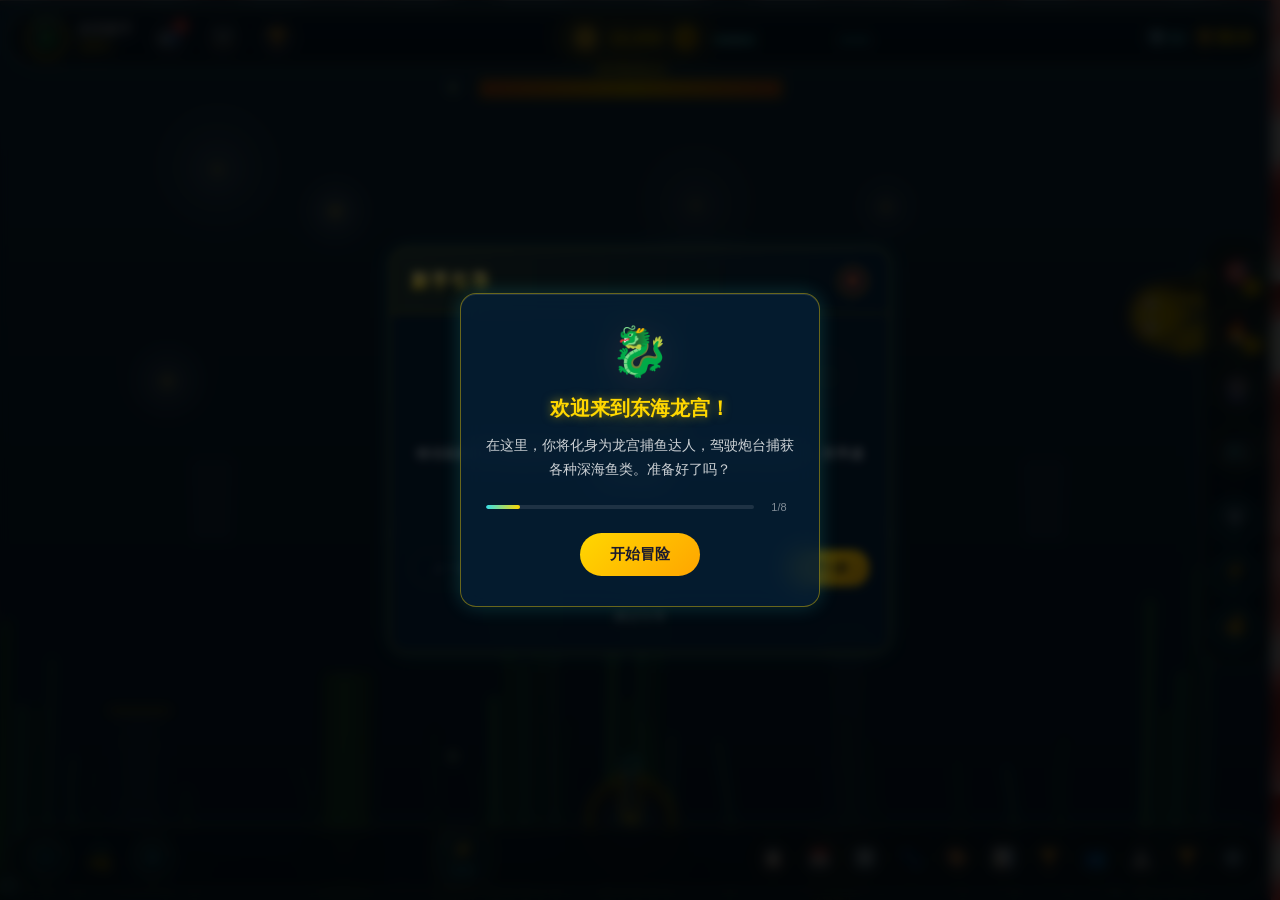
==== commit cb72e256: "feat: 虾堡捕鱼达人管理系统后端完整实现 1. 全局改名为"虾堡捕鱼达人"（前端/后端/管理后台/文档） 2. V5 Flyway迁移：管理员表+操作日志表+游戏公告表 3. 管理员认证模块：JW" ====
--- a/frontend/index.html
+++ b/frontend/index.html
@@ -7,7 +7,7 @@
     <meta name="theme-color" content="#06223A">
     <meta name="apple-mobile-web-app-capable" content="yes">
     <meta name="apple-mobile-web-app-status-bar-style" content="black-translucent">
-    <title>捕鱼达人·东海龙宫</title>
+    <title>虾堡捕鱼达人</title>
     <link rel="manifest" href="manifest.json">
     <link rel="stylesheet" href="css/style.css">
 </head>
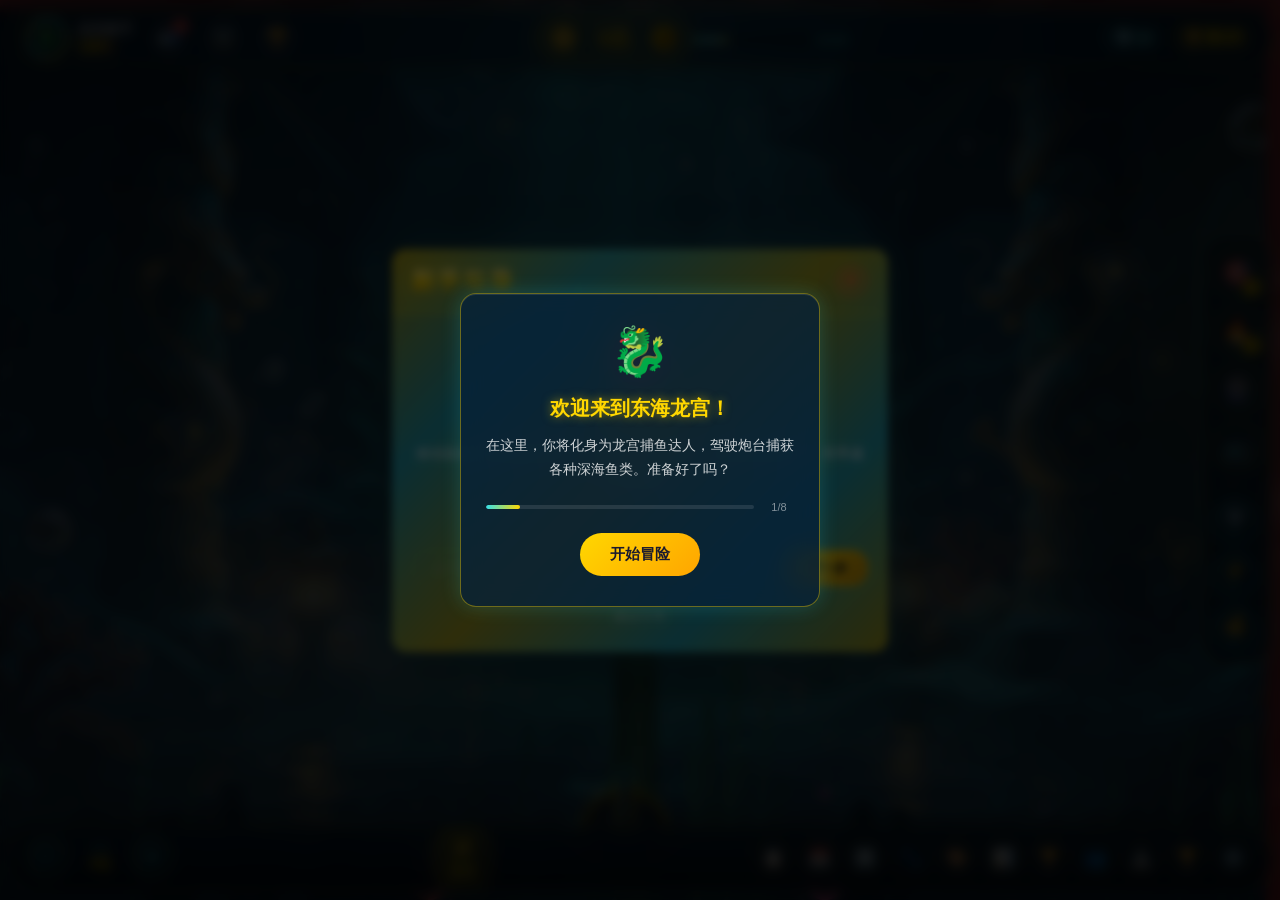
==== commit f969dcba: "feat: v3.0 商业级全面升级 - 透明鱼类+金龙BOSS+性能优化+亿级金币+加载页 ## 性能深度优化（解决玩一会就卡） - Fish/Particle/Bullet 全部对象池化，预分配复" ====
--- a/frontend/index.html
+++ b/frontend/index.html
@@ -16,12 +16,17 @@
     <div id="loading-screen" class="loading-screen">
         <div class="loading-content">
             <div class="loading-logo">
-                <span class="logo-icon">🐉</span>
-                <h1 class="logo-title">捕鱼达人</h1>
+                <img src="assets/logo-dragon.png" class="logo-dragon-img" alt="龙">
+                <h1 class="logo-title">
+                    <span class="bounce-char" style="animation-delay:0s">捕</span>
+                    <span class="bounce-char" style="animation-delay:0.1s">鱼</span>
+                    <span class="bounce-char" style="animation-delay:0.2s">达</span>
+                    <span class="bounce-char" style="animation-delay:0.3s">人</span>
+                </h1>
                 <p class="logo-subtitle">· 东海龙宫 ·</p>
             </div>
             <div class="loading-bar-container">
-                <div class="loading-bar" id="loading-bar"></div>
+                <div class="loading-bar" id="loading-bar"><span class="loading-bar-shine"></span></div>
             </div>
             <p class="loading-text">正在进入龙宫...</p>
         </div>
--- a/frontend/css/style.css
+++ b/frontend/css/style.css
@@ -56,7 +56,18 @@
     left: 0;
     width: 100%;
     height: 100%;
-    background: linear-gradient(180deg, var(--primary-dark) 0%, var(--primary) 50%, var(--primary-dark) 100%);
+    /* 图片加载前兜底深色背景，确保文字可读 */
+    background-color: #06223A;
+    background-image:
+        /* 暗角叠加，聚焦中心 */
+        radial-gradient(ellipse at center, transparent 40%, rgba(0, 0, 0, 0.55) 100%),
+        /* 深色半透明叠加层 */
+        linear-gradient(180deg, rgba(3, 16, 31, 0.72) 0%, rgba(6, 34, 58, 0.62) 50%, rgba(3, 16, 31, 0.78) 100%),
+        /* 背景图 */
+        url('../assets/backgrounds/loading-bg.jpg');
+    background-position: center;
+    background-size: cover;
+    background-repeat: no-repeat;
     display: flex;
     align-items: center;
     justify-content: center;
@@ -70,62 +81,117 @@
 
 .loading-content {
     text-align: center;
+    position: relative;
+    z-index: 2;
 }
 
 .loading-logo {
     margin-bottom: 40px;
 }
 
-.logo-icon {
-    font-size: 80px;
+/* 龙形象图片：金色发光 + 呼吸缩放 */
+.logo-dragon-img {
+    width: 120px;
+    height: 120px;
     display: block;
-    animation: float 3s ease-in-out infinite;
-    filter: drop-shadow(0 0 20px var(--gold));
+    margin: 0 auto 18px;
+    /* 金色发光 */
+    filter: drop-shadow(0 0 18px rgba(255, 215, 0, 0.75)) drop-shadow(0 0 42px rgba(255, 180, 0, 0.45));
+    animation: dragonBreath 3s ease-in-out infinite;
+    -webkit-filter: drop-shadow(0 0 18px rgba(255, 215, 0, 0.75));
+}
+
+@keyframes dragonBreath {
+    0%, 100% { transform: scale(1);    filter: drop-shadow(0 0 14px rgba(255, 215, 0, 0.6)) drop-shadow(0 0 34px rgba(255, 180, 0, 0.35)); }
+    50%      { transform: scale(1.08);  filter: drop-shadow(0 0 26px rgba(255, 215, 0, 0.95)) drop-shadow(0 0 60px rgba(255, 180, 0, 0.6)); }
 }
 
 .logo-title {
-    font-size: 42px;
-    font-weight: bold;
+    font-size: 48px;
+    font-weight: bold;
+    margin-top: 10px;
+    letter-spacing: 10px;
+}
+
+/* 逐字蹦跳动画 + 金色渐变文字 */
+.bounce-char {
+    display: inline-block;
     background: linear-gradient(180deg, var(--gold-light) 0%, var(--gold) 50%, var(--gold-dark) 100%);
     -webkit-background-clip: text;
     -webkit-text-fill-color: transparent;
     background-clip: text;
-    text-shadow: 0 0 30px rgba(255, 215, 0, 0.5);
-    margin-top: 10px;
-    letter-spacing: 8px;
+    text-shadow: 0 0 26px rgba(255, 215, 0, 0.55);
+    animation: charBounce 0.6s ease-in-out infinite;
+}
+
+@keyframes charBounce {
+    0%, 100% { transform: translateY(0); }
+    50%      { transform: translateY(-12px); }
 }
 
 .logo-subtitle {
     font-size: 18px;
     color: var(--accent);
     letter-spacing: 6px;
-    margin-top: 5px;
-    text-shadow: 0 0 10px var(--accent);
+    margin-top: 10px;
+    animation: subtitleGlow 2.4s ease-in-out infinite;
+}
+
+@keyframes subtitleGlow {
+    0%, 100% { opacity: 0.75; text-shadow: 0 0 8px var(--accent); }
+    50%      { opacity: 1;    text-shadow: 0 0 18px var(--accent), 0 0 30px rgba(54, 224, 232, 0.6); }
 }
 
 .loading-bar-container {
-    width: 280px;
-    height: 6px;
-    background: rgba(255, 255, 255, 0.1);
-    border-radius: 3px;
+    width: 300px;
+    height: 8px;
+    background: rgba(0, 0, 0, 0.35);
+    border-radius: 6px;
     margin: 0 auto 15px;
     overflow: hidden;
-    border: 1px solid var(--glass-border);
+    /* 金色边框 + 外发光 */
+    border: 1px solid rgba(255, 215, 0, 0.55);
+    box-shadow: 0 0 12px rgba(255, 215, 0, 0.35), inset 0 0 6px rgba(0, 0, 0, 0.5);
 }
 
 .loading-bar {
+    position: relative;
     height: 100%;
     width: 0%;
-    background: linear-gradient(90deg, var(--accent) 0%, var(--gold) 100%);
-    border-radius: 3px;
-    box-shadow: 0 0 10px var(--accent);
+    /* 金色渐变进度条 */
+    background: linear-gradient(90deg, #B8860B 0%, #FFD700 50%, #FFF8DC 100%);
+    border-radius: 6px;
+    box-shadow: 0 0 10px rgba(255, 215, 0, 0.8);
     transition: width 0.3s ease;
+    overflow: hidden;
+}
+
+/* 鎏金流光：从左到右高光扫过 */
+.loading-bar-shine {
+    position: absolute;
+    top: 0;
+    left: 0;
+    width: 40%;
+    height: 100%;
+    background: linear-gradient(90deg, transparent 0%, rgba(255, 255, 255, 0.85) 50%, transparent 100%);
+    animation: barShine 1.4s linear infinite;
+}
+
+@-webkit-keyframes barShine {
+    0%   { transform: translateX(-100%); }
+    100% { transform: translateX(300%); }
+}
+
+@keyframes barShine {
+    0%   { transform: translateX(-100%); }
+    100% { transform: translateX(300%); }
 }
 
 .loading-text {
     font-size: 14px;
     color: var(--accent);
-    opacity: 0.8;
+    opacity: 0.85;
+    letter-spacing: 2px;
 }
 
 .loading-error {
@@ -4141,3 +4207,482 @@
         height: 50px;
     }
 }
+
+/* ========================================
+   v2.1 UI画风升级优化
+   国风琉璃 + 鎏金发光 + 龙纹浮雕 + 呼吸光效
+   ======================================== */
+
+/* 顶部状态栏增强 - 琉璃玻璃 + 龙纹边框 + 呼吸光 */
+.top-bar {
+    background: linear-gradient(135deg,
+        rgba(6, 34, 58, 0.85) 0%,
+        rgba(10, 58, 92, 0.75) 50%,
+        rgba(6, 34, 58, 0.85) 100%);
+    backdrop-filter: blur(12px);
+    -webkit-backdrop-filter: blur(12px);
+    border: 1px solid rgba(255, 215, 0, 0.35);
+    box-shadow:
+        0 0 25px rgba(54, 224, 232, 0.15),
+        0 4px 20px rgba(0, 0, 0, 0.4),
+        inset 0 1px 0 rgba(255, 255, 255, 0.15),
+        inset 0 -1px 0 rgba(255, 215, 0, 0.1);
+    animation: topBarBreath 4s ease-in-out infinite;
+}
+
+@keyframes topBarBreath {
+    0%, 100% {
+        box-shadow:
+            0 0 20px rgba(54, 224, 232, 0.12),
+            0 4px 20px rgba(0, 0, 0, 0.4),
+            inset 0 1px 0 rgba(255, 255, 255, 0.12),
+            inset 0 -1px 0 rgba(255, 215, 0, 0.08);
+    }
+    50% {
+        box-shadow:
+            0 0 35px rgba(54, 224, 232, 0.25),
+            0 4px 20px rgba(0, 0, 0, 0.4),
+            inset 0 1px 0 rgba(255, 255, 255, 0.2),
+            inset 0 -1px 0 rgba(255, 215, 0, 0.15);
+    }
+}
+
+/* 玩家头像增强 - 龙纹光环 */
+.player-avatar {
+    background: linear-gradient(135deg, #0A3A5C 0%, #06223A 100%);
+    border: 2px solid transparent;
+    background-clip: padding-box;
+    position: relative;
+}
+
+.player-avatar::before {
+    content: '';
+    position: absolute;
+    top: -3px;
+    left: -3px;
+    right: -3px;
+    bottom: -3px;
+    border-radius: 50%;
+    background: linear-gradient(135deg, #FFD700, #36E0E8, #FFD700);
+    z-index: -1;
+    animation: avatarRingRotate 6s linear infinite;
+}
+
+@keyframes avatarRingRotate {
+    0% { transform: rotate(0deg); }
+    100% { transform: rotate(360deg); }
+}
+
+/* 金币显示增强 - 鎏金发光 + 滚动数字 */
+.coin-display {
+    background: linear-gradient(135deg,
+        rgba(255, 215, 0, 0.2) 0%,
+        rgba(255, 215, 0, 0.08) 50%,
+        rgba(255, 215, 0, 0.15) 100%);
+    border: 1px solid rgba(255, 215, 0, 0.5);
+    box-shadow:
+        0 0 20px rgba(255, 215, 0, 0.25),
+        inset 0 1px 0 rgba(255, 255, 255, 0.2),
+        inset 0 -1px 0 rgba(255, 215, 0, 0.1);
+    position: relative;
+    overflow: hidden;
+}
+
+.coin-display::before {
+    content: '';
+    position: absolute;
+    top: 0;
+    left: -100%;
+    width: 100%;
+    height: 100%;
+    background: linear-gradient(90deg,
+        transparent,
+        rgba(255, 255, 255, 0.15),
+        transparent);
+    animation: coinShine 3s ease-in-out infinite;
+}
+
+@keyframes coinShine {
+    0% { left: -100%; }
+    50%, 100% { left: 100%; }
+}
+
+.coin-value {
+    font-size: 20px;
+    font-weight: 900;
+    background: linear-gradient(180deg, #FFF8DC 0%, #FFD700 40%, #B8860B 100%);
+    -webkit-background-clip: text;
+    -webkit-text-fill-color: transparent;
+    background-clip: text;
+    filter: drop-shadow(0 0 8px rgba(255, 215, 0, 0.6));
+    letter-spacing: 1px;
+}
+
+/* 底部操作栏增强 */
+.bottom-bar {
+    background: linear-gradient(180deg,
+        rgba(6, 34, 58, 0.8) 0%,
+        rgba(3, 16, 31, 0.9) 100%);
+    backdrop-filter: blur(10px);
+    -webkit-backdrop-filter: blur(10px);
+    border: 1px solid rgba(255, 215, 0, 0.3);
+    box-shadow:
+        0 -4px 25px rgba(0, 0, 0, 0.5),
+        0 0 20px rgba(54, 224, 232, 0.1),
+        inset 0 1px 0 rgba(255, 255, 255, 0.1);
+}
+
+/* 功能按钮增强 - 龙纹浮雕 + hover金粉 */
+.bottom-bar-right button,
+.bottom-bar-center button {
+    position: relative;
+    transition: all 0.2s cubic-bezier(0.4, 0, 0.2, 1);
+    overflow: visible;
+}
+
+.bottom-bar-right button:hover,
+.bottom-bar-center button:hover {
+    transform: translateY(-3px) scale(1.08);
+    filter: brightness(1.3);
+}
+
+.bottom-bar-right button:active,
+.bottom-bar-center button:active {
+    transform: translateY(0) scale(0.95);
+}
+
+/* 按钮hover金粉粒子效果 */
+.bottom-bar-right button::after,
+.bottom-bar-center button::after {
+    content: '';
+    position: absolute;
+    top: 50%;
+    left: 50%;
+    width: 0;
+    height: 0;
+    border-radius: 50%;
+    background: radial-gradient(circle, rgba(255, 215, 0, 0.4) 0%, transparent 70%);
+    transform: translate(-50%, -50%);
+    transition: width 0.3s, height 0.3s, opacity 0.3s;
+    opacity: 0;
+    pointer-events: none;
+}
+
+.bottom-bar-right button:hover::after,
+.bottom-bar-center button:hover::after {
+    width: 60px;
+    height: 60px;
+    opacity: 1;
+}
+
+/* 弹窗增强 - 国风云纹底 + 鎏金边框 */
+.popup-panel {
+    background: linear-gradient(135deg,
+        rgba(6, 34, 58, 0.95) 0%,
+        rgba(10, 58, 92, 0.92) 50%,
+        rgba(6, 34, 58, 0.95) 100%);
+    backdrop-filter: blur(20px);
+    -webkit-backdrop-filter: blur(20px);
+    border: 2px solid transparent;
+    background-clip: padding-box;
+    box-shadow:
+        0 0 40px rgba(54, 224, 232, 0.2),
+        0 20px 60px rgba(0, 0, 0, 0.6),
+        inset 0 1px 0 rgba(255, 255, 255, 0.15);
+    position: relative;
+}
+
+.popup-panel::before {
+    content: '';
+    position: absolute;
+    top: -2px;
+    left: -2px;
+    right: -2px;
+    bottom: -2px;
+    border-radius: inherit;
+    background: linear-gradient(135deg,
+        #FFD700 0%,
+        #36E0E8 25%,
+        #FFD700 50%,
+        #36E0E8 75%,
+        #FFD700 100%);
+    z-index: -1;
+    opacity: 0.6;
+    animation: popupBorderGlow 3s ease-in-out infinite;
+}
+
+@keyframes popupBorderGlow {
+    0%, 100% { opacity: 0.4; filter: brightness(1); }
+    50% { opacity: 0.8; filter: brightness(1.3); }
+}
+
+/* 弹窗标题增强 */
+.popup-title {
+    font-size: 22px;
+    font-weight: 900;
+    background: linear-gradient(180deg, #FFF8DC 0%, #FFD700 50%, #B8860B 100%);
+    -webkit-background-clip: text;
+    -webkit-text-fill-color: transparent;
+    background-clip: text;
+    filter: drop-shadow(0 0 10px rgba(255, 215, 0, 0.5));
+    letter-spacing: 4px;
+}
+
+/* 弹窗关闭按钮增强 */
+.popup-close-btn {
+    background: linear-gradient(135deg, rgba(255, 107, 53, 0.3), rgba(255, 107, 53, 0.1));
+    border: 1px solid rgba(255, 107, 53, 0.5);
+    color: #FF6B35;
+    transition: all 0.2s;
+}
+
+.popup-close-btn:hover {
+    background: linear-gradient(135deg, rgba(255, 107, 53, 0.5), rgba(255, 107, 53, 0.3));
+    transform: rotate(90deg) scale(1.1);
+    box-shadow: 0 0 15px rgba(255, 107, 53, 0.5);
+}
+
+/* 右侧道具栏增强 */
+.side-bar, [class*="side-bar"], [class*="item-bar"] {
+    background: linear-gradient(180deg,
+        rgba(6, 34, 58, 0.8) 0%,
+        rgba(3, 16, 31, 0.85) 100%);
+    backdrop-filter: blur(8px);
+    -webkit-backdrop-filter: blur(8px);
+    border: 1px solid rgba(255, 215, 0, 0.25);
+    box-shadow:
+        -4px 0 20px rgba(0, 0, 0, 0.3),
+        0 0 15px rgba(54, 224, 232, 0.1);
+}
+
+/* 道具按钮增强 */
+.side-bar button, [class*="side-bar"] button {
+    transition: all 0.2s cubic-bezier(0.4, 0, 0.2, 1);
+}
+
+.side-bar button:hover, [class*="side-bar"] button:hover {
+    transform: scale(1.15);
+    filter: brightness(1.4) drop-shadow(0 0 10px rgba(255, 215, 0, 0.6));
+}
+
+/* 倍率按钮增强 */
+.multiplier-btn, [class*="multiplier"] button {
+    background: linear-gradient(135deg,
+        rgba(54, 224, 232, 0.2) 0%,
+        rgba(54, 224, 232, 0.05) 100%);
+    border: 1px solid rgba(54, 224, 232, 0.4);
+    color: #7DF9FF;
+    font-weight: bold;
+    transition: all 0.15s;
+}
+
+.multiplier-btn:hover, [class*="multiplier"] button:hover {
+    background: linear-gradient(135deg,
+        rgba(54, 224, 232, 0.4) 0%,
+        rgba(54, 224, 232, 0.15) 100%);
+    box-shadow: 0 0 15px rgba(54, 224, 232, 0.5);
+    transform: scale(1.1);
+}
+
+.multiplier-btn:active, [class*="multiplier"] button:active {
+    transform: scale(0.9);
+}
+
+/* 自动开火按钮增强 */
+.auto-fire-btn, [class*="auto"] {
+    background: linear-gradient(135deg,
+        rgba(255, 215, 0, 0.25) 0%,
+        rgba(255, 215, 0, 0.08) 100%);
+    border: 1px solid rgba(255, 215, 0, 0.5);
+    color: #FFD700;
+    transition: all 0.2s;
+}
+
+.auto-fire-btn.active, [class*="auto"].active {
+    background: linear-gradient(135deg,
+        rgba(255, 215, 0, 0.5) 0%,
+        rgba(255, 215, 0, 0.2) 100%);
+    box-shadow:
+        0 0 20px rgba(255, 215, 0, 0.5),
+        inset 0 0 10px rgba(255, 215, 0, 0.2);
+    animation: autoFirePulse 1.5s ease-in-out infinite;
+}
+
+@keyframes autoFirePulse {
+    0%, 100% { box-shadow: 0 0 15px rgba(255, 215, 0, 0.4); }
+    50% { box-shadow: 0 0 30px rgba(255, 215, 0, 0.7); }
+}
+
+/* 全局光影呼吸遮罩 */
+#game-container::after {
+    content: '';
+    position: absolute;
+    top: 0;
+    left: 0;
+    width: 100%;
+    height: 100%;
+    background: radial-gradient(ellipse at center,
+        transparent 40%,
+        rgba(3, 16, 31, 0.3) 100%);
+    pointer-events: none;
+    z-index: 50;
+    animation: globalVignette 6s ease-in-out infinite;
+}
+
+@keyframes globalVignette {
+    0%, 100% { opacity: 0.6; }
+    50% { opacity: 0.9; }
+}
+
+/* 关卡提示增强 */
+.level-announce, [class*="level-announce"], [class*="level-toast"] {
+    background: linear-gradient(135deg,
+        rgba(255, 215, 0, 0.3) 0%,
+        rgba(54, 224, 232, 0.2) 100%);
+    border: 2px solid rgba(255, 215, 0, 0.6);
+    box-shadow:
+        0 0 40px rgba(255, 215, 0, 0.4),
+        0 0 80px rgba(54, 224, 232, 0.2);
+    animation: levelAnnounceIn 0.5s cubic-bezier(0.34, 1.56, 0.64, 1);
+}
+
+@keyframes levelAnnounceIn {
+    0% { transform: scale(0) rotate(-10deg); opacity: 0; }
+    100% { transform: scale(1) rotate(0deg); opacity: 1; }
+}
+
+/* 商城礼包卡片增强 */
+.shop-item, [class*="shop-item"], [class*="recharge-item"] {
+    background: linear-gradient(135deg,
+        rgba(10, 58, 92, 0.8) 0%,
+        rgba(6, 34, 58, 0.9) 100%);
+    border: 1px solid rgba(255, 215, 0, 0.3);
+    transition: all 0.3s cubic-bezier(0.4, 0, 0.2, 1);
+    position: relative;
+    overflow: hidden;
+}
+
+.shop-item:hover, [class*="shop-item"]:hover, [class*="recharge-item"]:hover {
+    transform: translateY(-5px) scale(1.02);
+    border-color: rgba(255, 215, 0, 0.7);
+    box-shadow:
+        0 10px 30px rgba(0, 0, 0, 0.4),
+        0 0 25px rgba(255, 215, 0, 0.3);
+}
+
+.shop-item::before, [class*="shop-item"]::before, [class*="recharge-item"]::before {
+    content: '';
+    position: absolute;
+    top: 0;
+    left: -100%;
+    width: 100%;
+    height: 100%;
+    background: linear-gradient(90deg,
+        transparent,
+        rgba(255, 255, 255, 0.1),
+        transparent);
+    transition: left 0.5s;
+}
+
+.shop-item:hover::before, [class*="shop-item"]:hover::before, [class*="recharge-item"]:hover::before {
+    left: 100%;
+}
+
+/* 热门/超值标签增强 */
+.tag-hot, [class*="tag-hot"], [class*="hot"] {
+    background: linear-gradient(135deg, #FF6B35, #FFD700);
+    color: #fff;
+    font-weight: bold;
+    box-shadow: 0 0 10px rgba(255, 107, 53, 0.6);
+    animation: hotTagPulse 1s ease-in-out infinite;
+}
+
+@keyframes hotTagPulse {
+    0%, 100% { transform: scale(1); }
+    50% { transform: scale(1.1); }
+}
+
+/* 滚动条美化 */
+.popup-content::-webkit-scrollbar {
+    width: 6px;
+}
+
+.popup-content::-webkit-scrollbar-track {
+    background: rgba(6, 34, 58, 0.5);
+    border-radius: 3px;
+}
+
+.popup-content::-webkit-scrollbar-thumb {
+    background: linear-gradient(180deg, #FFD700, #36E0E8);
+    border-radius: 3px;
+}
+
+/* 能量条增强 */
+.energy-bar-fill {
+    background: linear-gradient(90deg,
+        #36E0E8 0%,
+        #7DF9FF 30%,
+        #FFD700 60%,
+        #36E0E8 100%);
+    background-size: 200% 100%;
+    animation: energyFlow 2s linear infinite, energyGlow 2s ease-in-out infinite;
+}
+
+@keyframes energyFlow {
+    0% { background-position: 200% 0; }
+    100% { background-position: -200% 0; }
+}
+
+/* VIP标签增强 */
+.player-vip {
+    background: linear-gradient(90deg,
+        rgba(255, 215, 0, 0.3) 0%,
+        rgba(255, 107, 53, 0.2) 100%);
+    border: 1px solid rgba(255, 215, 0, 0.5);
+    color: #FFD700;
+    font-weight: bold;
+    text-shadow: 0 0 5px rgba(255, 215, 0, 0.5);
+}
+
+/* 钻石显示增强 */
+.diamond-display {
+    background: linear-gradient(135deg,
+        rgba(54, 224, 232, 0.15) 0%,
+        rgba(54, 224, 232, 0.05) 100%);
+    border: 1px solid rgba(54, 224, 232, 0.3);
+    border-radius: 12px;
+    padding: 4px 10px;
+}
+
+/* 关卡显示增强 */
+.level-display {
+    background: linear-gradient(135deg,
+        rgba(255, 215, 0, 0.15) 0%,
+        rgba(255, 215, 0, 0.05) 100%);
+    border: 1px solid rgba(255, 215, 0, 0.3);
+    border-radius: 12px;
+    padding: 4px 10px;
+}
+
+/* 按钮通用点击反馈 */
+button {
+    -webkit-tap-highlight-color: transparent;
+    cursor: pointer;
+}
+
+button:active {
+    transform: scale(0.95);
+}
+
+/* 游戏容器背景 - AI生成海底世界静态背景 */
+#game-container {
+    background-image: url('../assets/backgrounds/ocean-palace-bg.jpg');
+    background-size: cover;
+    background-position: center;
+    background-repeat: no-repeat;
+}
+
+/* 背景Canvas半透明，让AI背景图透出 */
+#canvas-bg {
+    opacity: 0.35 !important;
+}
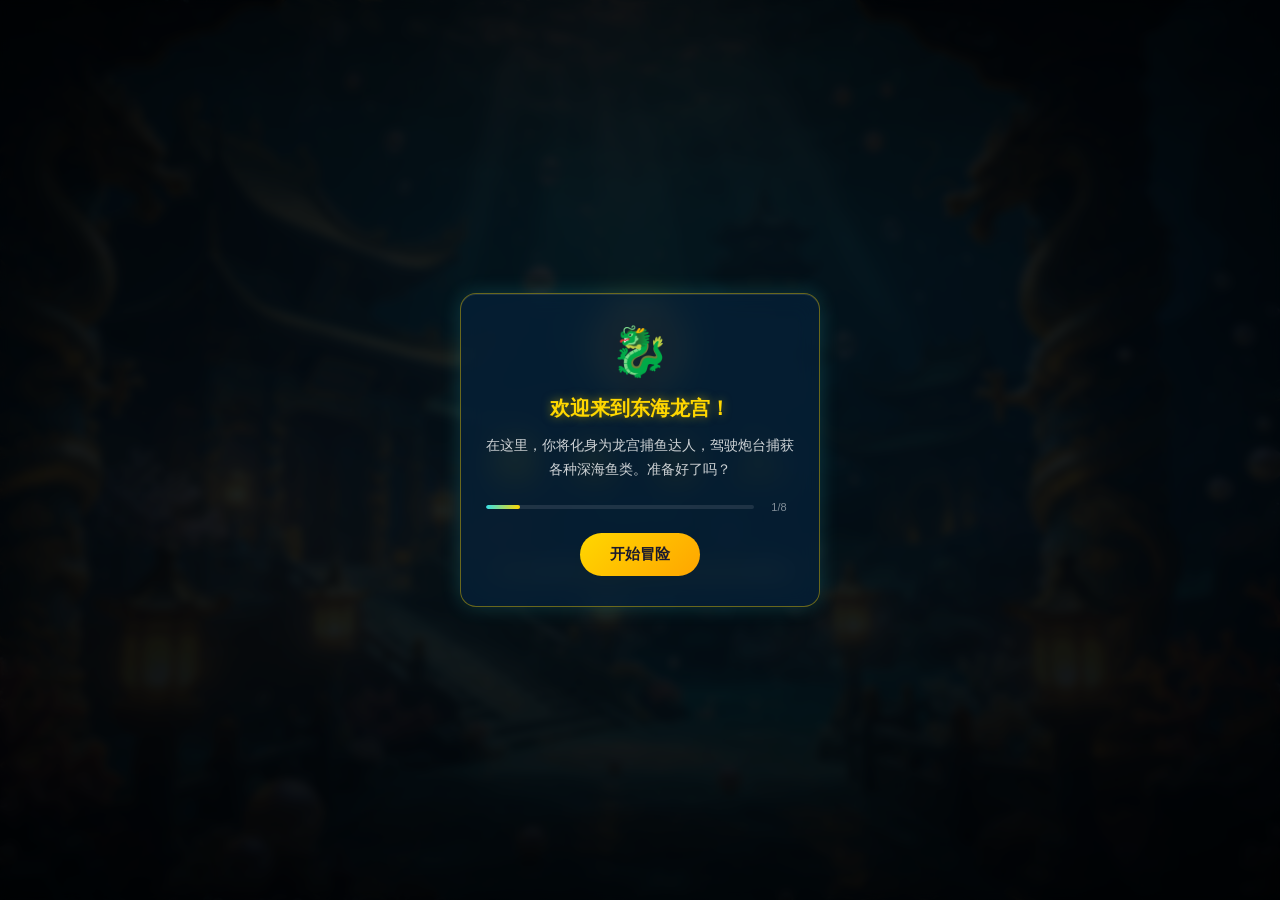
==== commit a0c2b5ea: "feat: 豪华炮台+单次发射+巨型BOSS+3倍鱼群+百倍倍率+去BOSS名+签到测试" ====
--- a/frontend/index.html
+++ b/frontend/index.html
@@ -9,6 +9,7 @@
     <meta name="apple-mobile-web-app-status-bar-style" content="black-translucent">
     <title>虾堡捕鱼达人</title>
     <link rel="manifest" href="manifest.json">
+    <link rel="icon" href="data:image/svg+xml,%3Csvg xmlns='http://www.w3.org/2000/svg' viewBox='0 0 192 192'%3E%3Crect width='192' height='192' fill='%2306223A'/%3E%3Ctext x='96' y='130' font-size='100' text-anchor='middle'%3E🐉%3C/text%3E%3C/svg%3E">
     <link rel="stylesheet" href="css/style.css">
 </head>
 <body>
